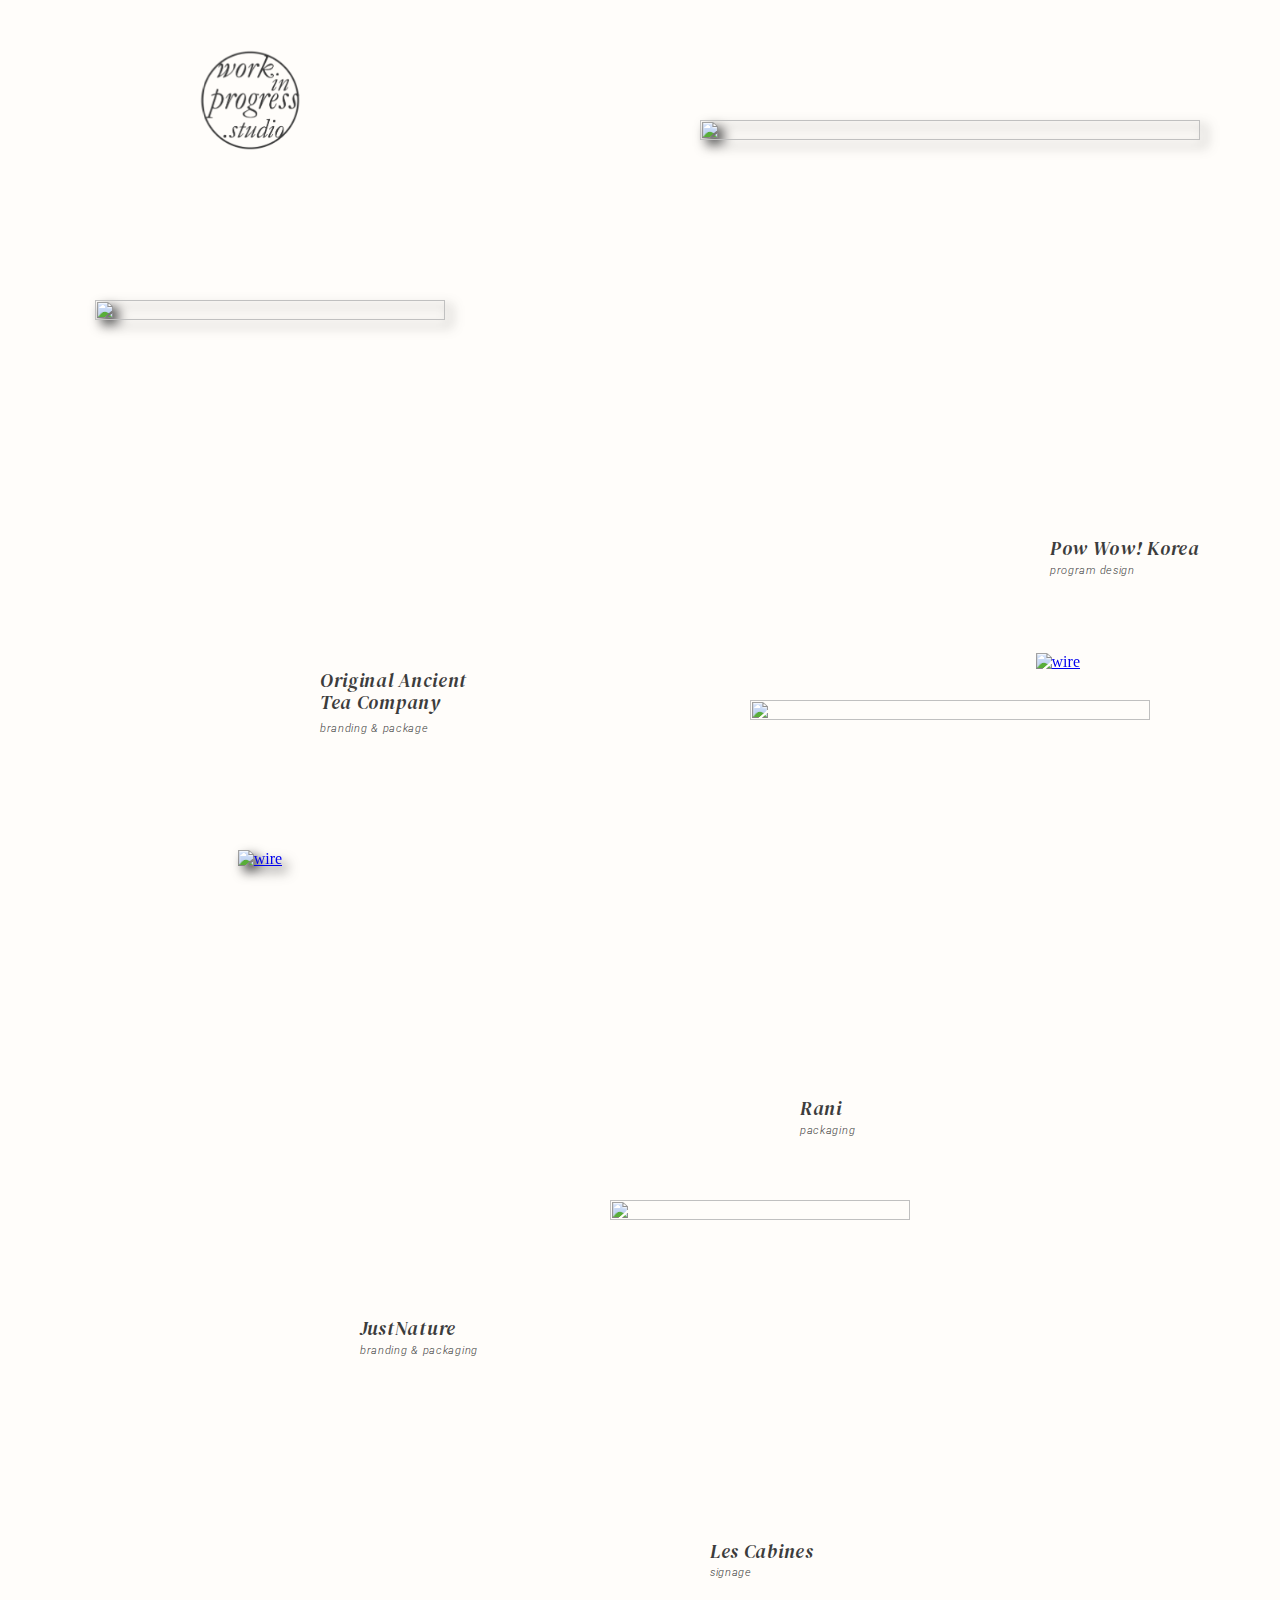
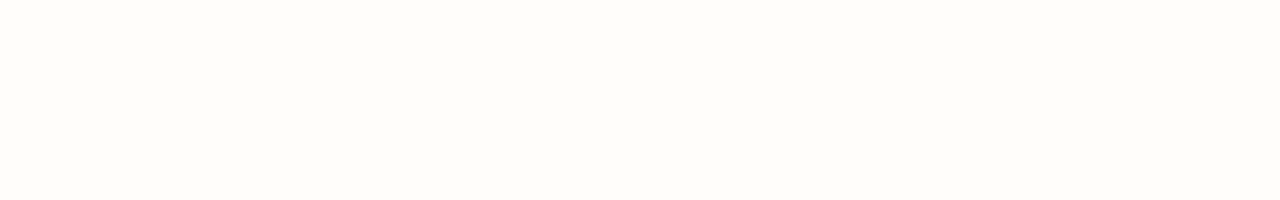
==== index.html @ d38910d2 "Update index.html" ====
<!DOCTYPE html>
<html>
<head>
    <title>workinprogress.studio</title>
  <link rel="icon" type="image/x-icon" href="favicon/favicon.ico">
  <meta name="viewport" content="width=device-width, initial-scale=1">
  <link rel="stylesheet" href="src/style.css">
  <link rel="preconnect" href="https://fonts.googleapis.com">
<link rel="preconnect" href="https://fonts.gstatic.com" crossorigin>

<link href="https://fonts.googleapis.com/css2?family=DM+Serif+Display:ital@0;1&display=swap" rel="stylesheet">

<link href="https://fonts.googleapis.com/css2?family=Roboto:ital,wght@0,100;0,300;0,400;0,500;1,100;1,300;1,400;1,500&display=swap" rel="stylesheet">
<link rel="preconnect" href="https://fonts.googleapis.com">
<link rel="preconnect" href="https://fonts.gstatic.com" crossorigin>
<link href="https://fonts.googleapis.com/css2?family=Roboto:ital,wght@0,100;0,300;0,400;0,500;1,100;1,300;1,400;1,500&family=Rubik:wght@400;500;600;700;800&display=swap" rel="stylesheet">
<link rel="preconnect" href="https://fonts.googleapis.com">
<link rel="preconnect" href="https://fonts.gstatic.com" crossorigin>
<link href="https://fonts.googleapis.com/css2?family=Noto+Sans:wght@100;400;500;600;700&family=Roboto:ital,wght@0,100;0,300;0,400;0,500;1,100;1,300;1,400;1,500&family=Rubik:wght@400;500;600;700;800&display=swap" rel="stylesheet">



</head>


<body>

  <div id="header">
    <div class="logo">
    <a href=""><img src="img/logo/wip.png" alt="wire" width="100" height="100"></a>

    </div>
    <div class="contact">
      <a href="workinprogress.studio/"><img src="img/logo/contact.png" alt="wire" width="45" height="31"></a>
    </div>
    </div>


<!--
    <div id="header-content">
      <ul class="menu">
        <li><a href="#section1">UX</a></li>
        <li><a href="#section2">BRANDING</a></li>
        <li><a href="#section3">CONTACT</a></li>
      </ul>
    </div>
</div>
      <div id="header-content">
        <ul class="menu">
          <li><a class="active"  class="menu_text glitch is-glitching" data-text="UX" href="#ux">UX</a></li>
          <li><a class="menu_text glitch is-glitching" data-text="BRANDING" href="#branding">BRANDING</a></li>
          <li><a class="menu_text glitch is-glitching" data-text="CONTACT" href="#contact">CONTACT</a></li>
        </ul>
      </div>
  </div>
-->

  <div id="butter">




    <div class="box">
      <div class="image_1">
        <a href="https://www.w3schools.com">
          <img src="img/thumbs/Black_Tea2.png" class="post" width="350" height="382">
        </a>
      </div>
      <div class="image-text_1">
          Original Ancient <br> Tea Company
          <span class="sub-text">
            <br>branding & package<br>
          </span>
      </div>
    </div>

    <div class="box">
      <div class="image_2">
        <a href="pow-wow.html">
        <img src="img/thumbs/powwow2.png" class="img" class="post" width="500" height="447">
      </a>
      </div>
      <div class="image-text_2">
          Pow Wow! Korea
          <span class="sub-text">
            <br>program design<br>
          </span>
      </div>
    </div>


    <div class="box">
      <div class="image_3">
        <a href="https://www.w3schools.com">
        <img src="img/thumbs/justnature.png" alt="wire" width="296" height="600">
      </a>
      </div>
      <div class="image-text_3">
          JustNature
          <span class="sub-text">
            <br>branding & packaging<br>
          </span>
      </div>
    </div>

    <div class="box">
      <div class="image_4">
        <a href="https://www.w3schools.com">
        <img src="img/thumbs/rani.png" class="img" width="400" height="400">
      </a>
      </div>
      <div class="image-text_4">
          Rani
          <span class="sub-text">
            <br>packaging<br>
          </span>
      </div>
    </div>

    <div class="box">
      <div class="image_5">
        <a href="https://www.w3schools.com">
        <img src="img/thumbs/lescabines2.png" class="img" width="350" height="388">
      </a>
      </div>
      <div class="image-text_5">
          Les Cabines
          <span class="sub-text">
            <br>signage<br>
          </span>
      </div>
    </div>

<div id="section3">
</div>



  </div>

<!--
-->



  <script src="src/butter.js"></script>
  <script>
    butter.init({cancelOnTouch: true});
  </script>

</body>
</html>
---- src/style.css ----
html {

  }
  body {
      padding: 0;
      margin: 0;
      background-color: #FFFDFA;
      overflow-x:hidden;
  }


.image {
  filter: drop-shadow(6px 6px 6px #393939);
  width:500px;
  height:500px;
  margin-top: 20px;
  cursor: pointer;
  z-index:4;
}

.image_1 {
  filter: drop-shadow(6px 6px 6px #393939);
  width:500px;
  height:500px;
  margin-top: 200px;
  margin-left:-100px;
  cursor: pointer;
  z-index:4;
}

.image_2 {
  filter: drop-shadow(6px 6px 6px #393939);
  width:500px;
  height:500px;
  margin-top: 20px;
  cursor: pointer;
  z-index:4;
}

.image_3 {
  filter: drop-shadow(6px 6px 6px #393939);
  width:500px;
  height:500px;
  margin-top: 150px;
  margin-left:-110px;
  cursor: pointer;
  z-index:4;
}

/*
.img:hover {
    opacity: 0.5;
    cursor: pointer;
}
*/

.image_5 {
  margin-top:-100px;
  margin-left: 200px;
}


.image_1 img {
  width:100%;
  max-width:350px;
  height:auto;
}

.image-text_1 {
  text-align: left;
  font-family: 'DM Serif Display', serif;
  letter-spacing: 0.7px;
  font-weight:400;
  font-style:italic;
  color: #3c3c3c;
  font-size: 14pt;
  cursor: pointer;
  margin-left:200px;
  margin-top:-130px;
  line-height:1.2;
}

.image_2 img {
  width:100%;
  max-width:500px;
  height:auto;
}

.image_3 img {
  width:100%;
  max-width:296px;
  height:600px;
}

.image_4 img {
  width:100%;
  max-width:400px;
  height:auto;
}

.image_5 img {
  width:100%;
  max-width:400px;
  height:auto;
}


  #header {
      color: #292929;
      position: fixed;
      top: 0;
      left: 0;
      width: 100%;
      height: 250px;
      padding: 0;
      margin: 0;
      z-index:2;
       user-select:none;
  }


  .logo {
    font-family: 'Rubik', sans-serif;
    font-weight:500;
    margin-left:200px;
    text-align: left;
    margin-top: 50px;
    font-size: 10pt;
    letter-spacing: 3px;
    cursor: pointer;
     user-select:none;
}

.logo a {
cursor: pointer;
}


  .contact {
    z-index:auto;
    position:relative;
    margin-top: 500px;
    margin-right: 200px;
    float: right;
  }



  #butter {
    z-index: 1;
    display: flex;
    flex-wrap: wrap;
    justify-content: center;
    width: 100%;
    background-color: #FFFDFA;
  overflow-x:hidden;

  }


  .box {
    text-align: center;
    float:left;
    margin-top:100px;
    margin-left: 60px;
    margin-right: 20px;
    height: 500px;
    width: 500px;
    cursor: pointer;
    /*border: 1px solid red;
*/
  }


  .image-text_2 {
    text-align: left;
    font-family: 'DM Serif Display', serif;
    letter-spacing: 0.7px;
    font-weight:400;
    font-style:italic;
    color: #3c3c3c;
    font-size: 14pt;
    cursor: pointer;
    margin-left:350px;
    margin-top:-80px;
    line-height:1;
  }
  .image-text_3 {
    text-align: left;
    font-family: 'DM Serif Display', serif;
    letter-spacing: 0.7px;
    font-weight:400;
    font-style:italic;
    color: #3c3c3c;
    font-size: 14pt;
    cursor: pointer;
    margin-left:240px;
    margin-top:-30px;
    line-height:1;
  }
  .image-text_4 {
    text-align: left;
    font-family: 'DM Serif Display', serif;
    letter-spacing: 0.7px;
    font-weight:400;
    font-style:italic;
    color: #3c3c3c;
    font-size: 14pt;
    cursor: pointer;
    margin-left:100px;
    margin-top:0px;
    line-height:1;
  }
  .image-text_5 {
    text-align: left;
    font-family: 'DM Serif Display', serif;
    letter-spacing: 0.7px;
    font-weight:400;
    font-style:italic;
    color: #3c3c3c;
    font-size: 14pt;
    cursor: pointer;
    margin-left:300px;
    margin-top:10px;
    line-height:1;
  }

  .sub-text {
    font-family: 'Roboto', sans-serif;
    font-weight:300;
    font-size: 8pt;
    color: #3c3c3c
    cursor: pointer;

  }

  .post {
    max-width:300px;
  }







  .text_container {
    margin-top: 200px;
    margin-left: 0px;
    margin-right:0px;
    width:100%;
    vertical-align:top;
    text-align:center;

  }
  .text_eng {
    font-size: 10pt;
    text-align: left;
    line-height: 1.9;
    width:29%;
    display:inline-block;
    vertical-align:top;
    font-family: 'Roboto', sans-serif;

  }
  .text_kor {
    padding-left:30px;
    font-family: 'Noto Sans KR', sans-serif;
    font-size: 10pt;
    text-align: left;
    line-height: 1.9;
    width: 29%;
    display:inline-block;
    vertical-align:top;
  }

  ::selection{
    color:white;
    background:black;
  }

  .img_box {
    margin-left:50px;
    margin-right:50px;
    margin-top:40px;
    text-align:center;
  }

  .img_box img{
    max-width:100%;
    height:auto;
  }

  section {
    width:100%;
  }




/*
  @media only screen and (max-width: 768px) {
    #header {
        position: fixed;
        width: 100%;
        height: 250px;
        padding: 0;
        margin: 0;
        z-index:2;
         user-select:none;
    }
    .logo {
      font-family: 'Rubik', sans-serif;
      font-weight:500;
      margin-top: 50px;
      margin-left: auto;
      margin-right: auto;
      width: 100px;
     }

      .box {
    text-align: center;
    float:left;
    height: auto;
    width: 380px;
    cursor: pointer;
  }
     .image {
       filter: drop-shadow(6px 6px 6px #393939);
       max-width:300px;
       margin-top: 20px;
         z-index:4;
     }
     .post {
       max-width:350px;
     }
     .image_1 {
       filter: drop-shadow(6px 6px 6px #393939);
       margin-left:-20px;
       margin-top: 200px;
       transition: opacity 1s ease-in-out;
       opacity: 1;
       z-index:4;
     }
     .image_1 img {
       max-width:250px;
       height:auto;
     }
     .image-text_1 {
       text-align: left;
       font-family: 'DM Serif Display', serif;
       letter-spacing: 0.7px;
       font-weight:400;
       font-style:italic;
       color: #3c3c3c;
       font-size: 14pt;
       cursor: pointer;
       margin-left:230px;
       margin-top:-230px;
       line-height:1.2;
     }
     .image_2 {
       filter: drop-shadow(6px 6px 6px #393939);
       margin-top: 0px;
       margin-left: -40px;
       transition: opacity 1s ease-in-out;
       opacity: 1;
       cursor: pointer;
       z-index:4;
     }
     .image_2 img {
       max-width:350px;
       height:auto;
     }
     .image-text_2 {
       text-align: left;
       font-family: 'DM Serif Display', serif;
       letter-spacing: 0.7px;
       font-weight:400;
       font-style:italic;
       color: #3c3c3c;
       font-size: 14pt;
       cursor: pointer;
       margin-left:60px;
       margin-top:-160px;
       line-height:1;
     }
     .image_3 {
       filter: drop-shadow(6px 6px 6px #393939);
       margin-top: -170px;
       margin-left:-60px;
       transition: opacity 1s ease-in-out;
       opacity: 1;
       cursor: pointer;
       z-index:4;
     }
     .image_3 img {
       max-width:350px;
       height:auto;
     }
     .image-text_3 {
       text-align: left;
       font-family: 'DM Serif Display', serif;
       letter-spacing: 0.7px;
       font-weight:400;
       font-style:italic;
       color: #3c3c3c;
       font-size: 14pt;
       cursor: pointer;
       margin-left:240px;
       margin-top:-300px;
       line-height:1;
     }
     .image_4 {
       filter: drop-shadow(6px 6px 6px #393939);
       margin-top: -420px;
       margin-left:-60px;
       transition: opacity 1s ease-in-out;
       opacity: 1;
       cursor: pointer;
       z-index:4;
     }
     .image_4 img {
       max-width:300px;
       height:auto;
     }
     .image-text_4 {
       text-align: left;
       font-family: 'DM Serif Display', serif;
       letter-spacing: 0.7px;
       font-weight:400;
       font-style:italic;
       color: #3c3c3c;
       font-size: 14pt;
       cursor: pointer;
       margin-left:0px;
       margin-top:10px;px;
       line-height:1;
     }
     .image_cab {
       filter: drop-shadow(6px 6px 6px #393939);
       margin-top: -620px;
       margin-left:-40px;
       transition: opacity 1s ease-in-out;
       opacity: 1;
       cursor: pointer;
       z-index:4;
     }
     .image_cab img {
       max-width:300px;
       height:auto;
     }
     .image-text_5 {
       text-align: left;
       font-family: 'DM Serif Display', serif;
       letter-spacing: 0.7px;
       font-weight:400;
       font-style:italic;
       color: #3c3c3c;
       font-size: 14pt;
       cursor: pointer;
       margin-left:85px;
       margin-top:10px;px;
       line-height:1;
     }
     .contact {
       z-index:auto;
       position:relative;
       margin-top: 600px;
       margin-right: 50px;
       float: right;
     }

  }
*/








@media only screen and (max-width: 420px) {

    #header {
        position: fixed;
        width: 100%;
        height: 250px;
        padding: 0;
        margin: 0;
        z-index:2;
         user-select:none;
    }
    .logo {
      font-family: 'Rubik', sans-serif;
      font-weight:500;
      margin-top: 50px;
      margin-left: auto;
      margin-right: auto;
      width: 100px;

     }


     .post {
       max-width:350px;
     }


     .image_1 {
       filter: drop-shadow(6px 6px 6px #393939);
       margin-left:-100px;
       margin-top: 100px;
       transition: opacity 1s ease-in-out;
       opacity: 1;
       z-index:4;
     }

     .image_1 img {

       max-width:240px;
       height:auto;
     }

     .image-text_1 {
       text-align: left;
       font-family: 'DM Serif Display', serif;
       letter-spacing: 0.7px;
       font-weight:400;
       font-style:italic;
       color: #3c3c3c;
       font-size: 14pt;
       cursor: pointer;
       margin-left:140px;
       margin-top:-240px;
       line-height:1.2;
     }

     .image_2 {
       filter: drop-shadow(6px 6px 6px #393939);
       margin-top: -30px;
       margin-left: -95px;
       transition: opacity 1s ease-in-out;
       opacity: 1;
       cursor: pointer;
       z-index:4;
     }
     .image_2 img {
       max-width:320px;
       height:auto;
     }
     .image-text_2 {
       text-align: left;
       font-family: 'DM Serif Display', serif;
       letter-spacing: 0.7px;
       font-weight:400;
       font-style:italic;
       color: #3c3c3c;
       font-size: 14pt;
       cursor: pointer;
       margin-left:20px;
       margin-top:-190px;
       line-height:1;
     }

     .image_3 {
       filter: drop-shadow(6px 6px 6px #393939);
       margin-top: -30px;
       margin-left:-120px;
       transition: opacity 1s ease-in-out;
       opacity: 1;
       cursor: pointer;
       z-index:4;
     }
     .image_3 img {

       max-width:197px;
       height:400px;
     }
     .image-text_3 {
       text-align: left;
       font-family: 'DM Serif Display', serif;
       letter-spacing: 0.7px;
       font-weight:400;
       font-style:italic;
       color: #3c3c3c;
       font-size: 14pt;
       cursor: pointer;
       margin-left:190px;
       margin-top:-200px;
       line-height:1;
     }

     .image_4 {
       filter: drop-shadow(6px 6px 6px #393939);
       margin-top: 70px;
       margin-left:-45px;
       transition: opacity 1s ease-in-out;
       opacity: 1;
       cursor: pointer;
       z-index:4;
     }
     .image_4 img {
       max-width:280px;
       height:auto;
     }
     .image-text_4 {
       text-align: left;
       font-family: 'DM Serif Display', serif;
       letter-spacing: 0.7px;
       font-weight:400;
       font-style:italic;
       color: #3c3c3c;
       font-size: 14pt;
       cursor: pointer;
       margin-left:15px;
       margin-top:10px;
       line-height:1;
     }

     .image_5 {
       filter: drop-shadow(6px 6px 6px #393939);
       margin-top: -30px;
       margin-left:-40px;
       transition: opacity 1s ease-in-out;
       opacity: 1;
       cursor: pointer;
       z-index:4;
     }
     .image_5 img {
       max-width:270px;
       height:auto;

     }
     .image-text_5 {
       text-align: left;
       font-family: 'DM Serif Display', serif;
       letter-spacing: 0.7px;
       font-weight:400;
       font-style:italic;
       color: #3c3c3c;
       font-size: 14pt;
       cursor: pointer;
       margin-left:85px;
       margin-top:10px;
       line-height:1;
     }




     .contact {
       z-index:auto;
       position:relative;
       margin-top: 480px;
       margin-right: 40px;
       float: right;
     }

     .box {

       height: auto;
       width: 350px;
  }

  #section3 {
    height:100px;
  }

  #butter {
    overflow-x:hidden;
  }
  ::-webkit-scrollbar {
    display: none;
}
}
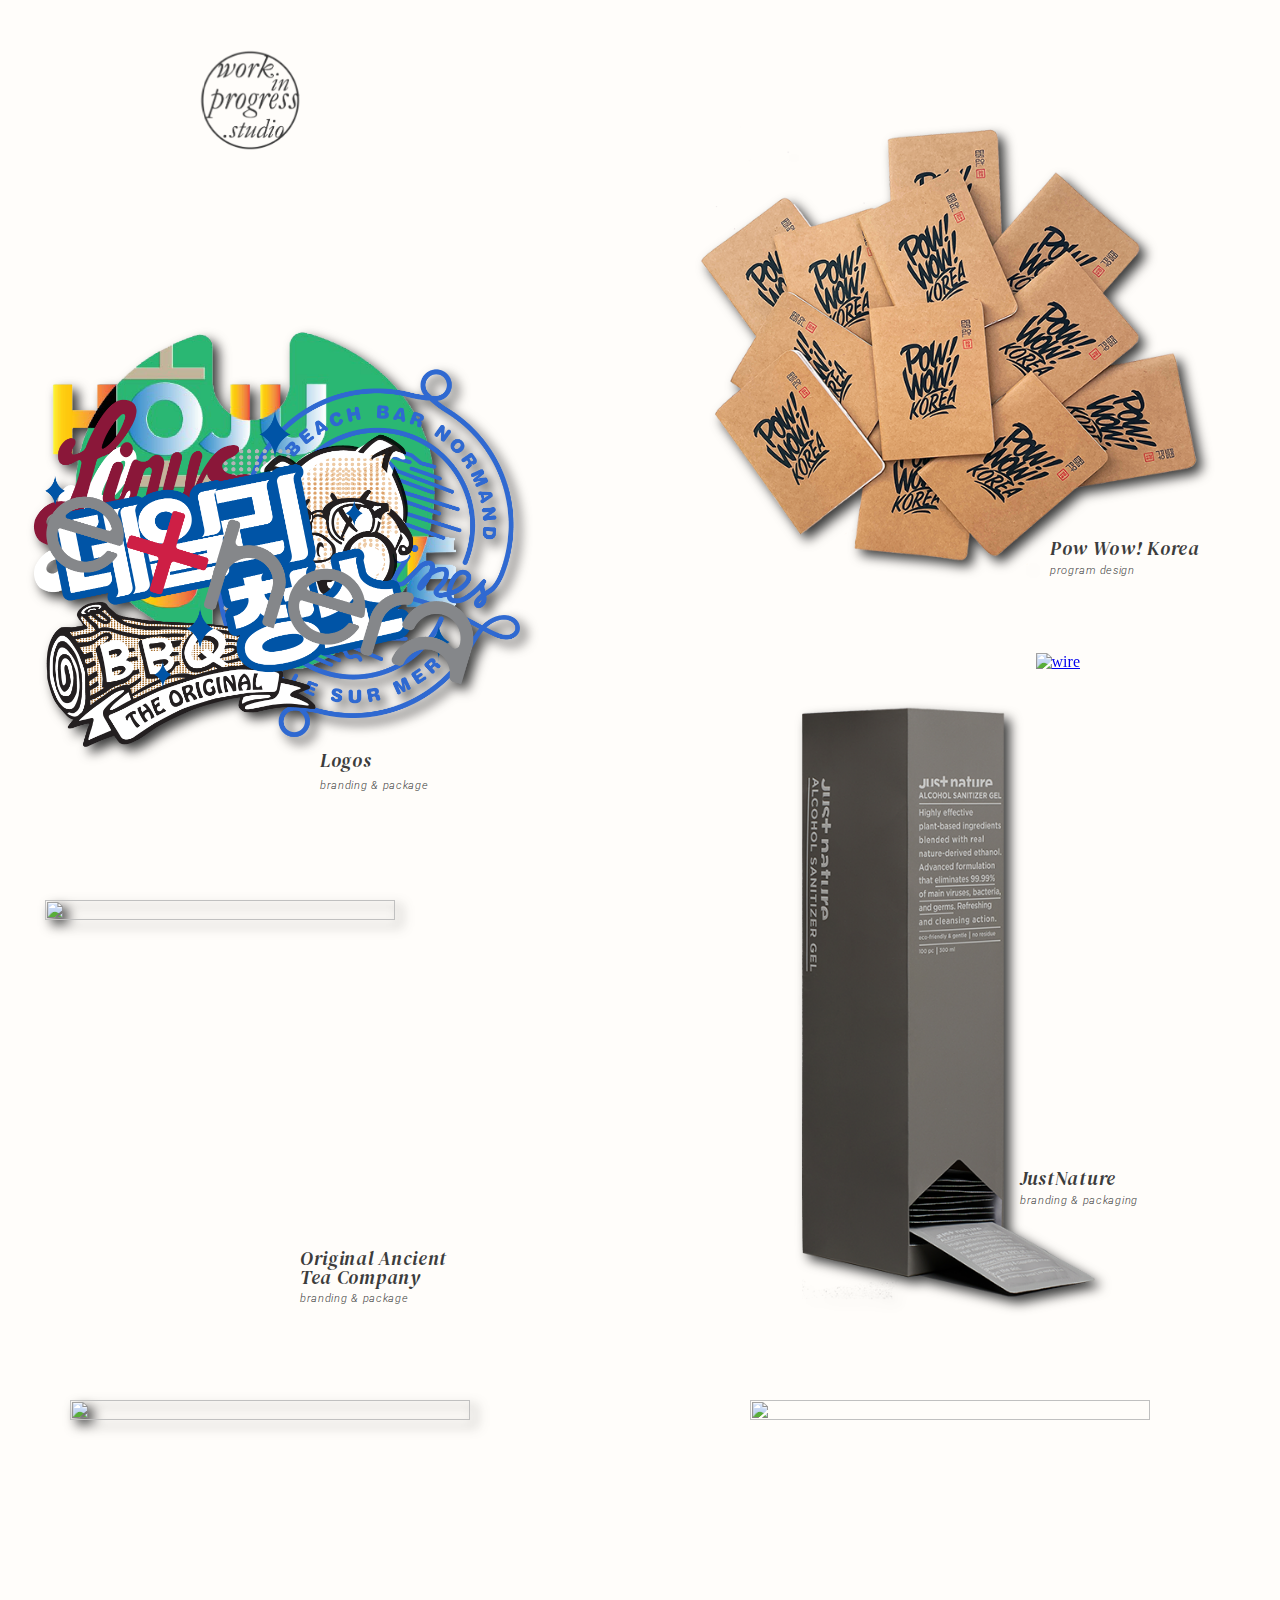
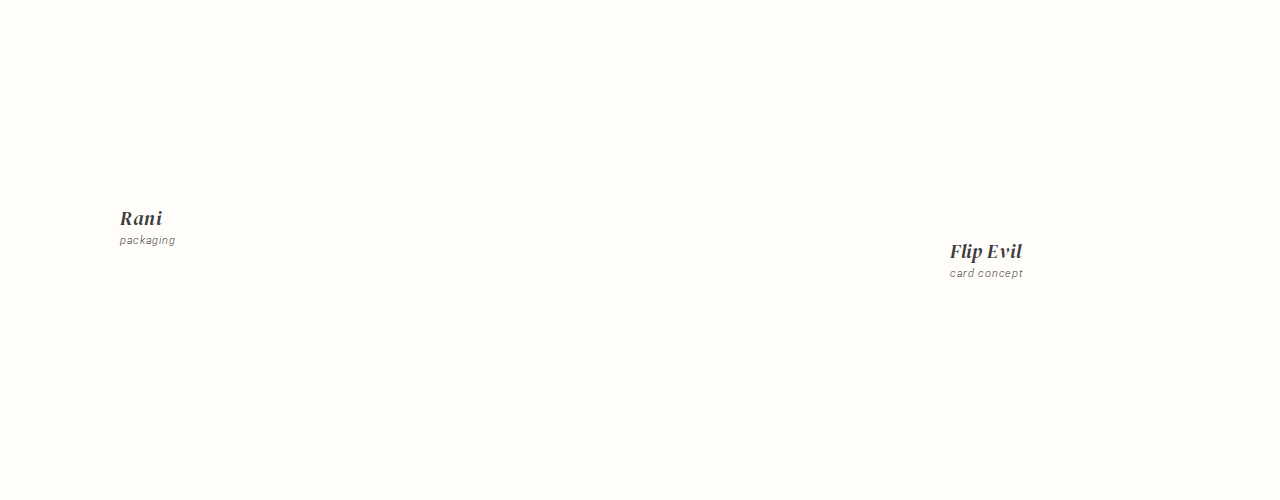
==== commit 6d7cbf6d: "Update index.html" ====
--- a/index.html
+++ b/index.html
@@ -1,7 +1,7 @@
 <!DOCTYPE html>
 <html>
 <head>
-    <title>workinprogress.studio</title>
+  <title>workinprogress.studio</title>
   <link rel="icon" type="image/x-icon" href="favicon/favicon.ico">
   <meta name="viewport" content="width=device-width, initial-scale=1">
   <link rel="stylesheet" href="src/style.css">
@@ -27,11 +27,11 @@
 
   <div id="header">
     <div class="logo">
-    <a href=""><img src="img/logo/wip.png" alt="wire" width="100" height="100"></a>
+    <a href="index.html"><img src="img/logo/wip.png" alt="wire" width="100" height="100"></a>
 
     </div>
     <div class="contact">
-      <a href="workinprogress.studio/"><img src="img/logo/contact.png" alt="wire" width="45" height="31"></a>
+      <a href="https://www.w3schools.com"><img src="img/logo/contact.png" alt="wire" width="45" height="31"></a>
     </div>
     </div>
 
@@ -62,12 +62,12 @@
 
     <div class="box">
       <div class="image_1">
-        <a href="https://www.w3schools.com">
-          <img src="img/thumbs/Black_Tea2.png" class="post" width="350" height="382">
+        <a href="logo.html">
+          <img src="img/thumbs/logos.png" class="post" width="600" height="600">
         </a>
       </div>
       <div class="image-text_1">
-          Original Ancient <br> Tea Company
+          Logos
           <span class="sub-text">
             <br>branding & package<br>
           </span>
@@ -77,7 +77,7 @@
     <div class="box">
       <div class="image_2">
         <a href="pow-wow.html">
-        <img src="img/thumbs/powwow2.png" class="img" class="post" width="500" height="447">
+        <img src="img/thumbs/powwow.png" class="img" class="post" width="500" height="447">
       </a>
       </div>
       <div class="image-text_2">
@@ -88,17 +88,30 @@
       </div>
     </div>
 
+    <div class="box">
+      <div class="image_0">
+        <a href="https://www.w3schools.com">
+          <img src="img/thumbs/Black_Tea2.png" class="post" width="350" height="382">
+        </a>
+      </div>
+      <div class="image-text_0">
+          Original Ancient <br> Tea Company
+          <span class="sub-text">
+            <br>branding & package<br>
+          </span>
+      </div>
+    </div>
 
     <div class="box">
       <div class="image_3">
-        <a href="https://www.w3schools.com">
+        <a href="just-nature.html">
         <img src="img/thumbs/justnature.png" alt="wire" width="296" height="600">
       </a>
       </div>
       <div class="image-text_3">
           JustNature
           <span class="sub-text">
-            <br>branding & packaging<br>
+            <br>branding & packaging
           </span>
       </div>
     </div>
@@ -117,22 +130,33 @@
       </div>
     </div>
 
+
+
+
     <div class="box">
       <div class="image_5">
-        <a href="https://www.w3schools.com">
-        <img src="img/thumbs/lescabines2.png" class="img" width="350" height="388">
+        <a href="flip-evil.html">
+        <img src="img/thumbs/flipevil.png" class="img" width="350" height="388">
       </a>
       </div>
       <div class="image-text_5">
-          Les Cabines
+          Flip Evil
           <span class="sub-text">
-            <br>signage<br>
+            <br>card concept<br>
           </span>
       </div>
     </div>
 
-<div id="section3">
-</div>
+
+
+
+
+      <div class="img_bottom">
+
+      </div>
+
+
+
 
 
 
--- a/src/style.css
+++ b/src/style.css
@@ -10,11 +10,22 @@
   }
 
 
+
 .image {
   filter: drop-shadow(6px 6px 6px #393939);
   width:500px;
   height:500px;
   margin-top: 20px;
+  cursor: pointer;
+  z-index:4;
+}
+
+.image_0 {
+  filter: drop-shadow(6px 6px 6px #393939);
+  width:400px;
+  height:400px;
+  margin-top: 200px;
+  margin-left:-100px;
   cursor: pointer;
   z-index:4;
 }
@@ -41,9 +52,19 @@
 .image_3 {
   filter: drop-shadow(6px 6px 6px #393939);
   width:500px;
+  height:300px;
+  margin-top: 0px;
+  margin-left:0px;
+  cursor: pointer;
+  z-index:4;
+}
+
+.image_4 {
+  filter: drop-shadow(6px 6px 6px #393939);
+  width:500px;
   height:500px;
-  margin-top: 150px;
-  margin-left:-110px;
+  margin-top: 100px;
+  margin-left:-100px;
   cursor: pointer;
   z-index:4;
 }
@@ -56,15 +77,23 @@
 */
 
 .image_5 {
-  margin-top:-100px;
-  margin-left: 200px;
-}
-
-
-.image_1 img {
+  margin-top: 100px;
+  margin-left: 0px;
+}
+
+
+.image_0 img {
   width:100%;
   max-width:350px;
   height:auto;
+  user-select: none;
+}
+
+.image_1 img {
+  width:100%;
+  max-width:500px;
+  height:auto;
+  user-select: none;
 }
 
 .image-text_1 {
@@ -77,7 +106,7 @@
   font-size: 14pt;
   cursor: pointer;
   margin-left:200px;
-  margin-top:-130px;
+  margin-top:-50px;
   line-height:1.2;
 }
 
@@ -85,24 +114,28 @@
   width:100%;
   max-width:500px;
   height:auto;
+  user-select: none;
 }
 
 .image_3 img {
   width:100%;
   max-width:296px;
   height:600px;
+  user-select: none;
 }
 
 .image_4 img {
   width:100%;
   max-width:400px;
   height:auto;
+  user-select: none;
 }
 
 .image_5 img {
   width:100%;
   max-width:400px;
   height:auto;
+  user-select: none;
 }
 
 
@@ -173,6 +206,20 @@
   }
 
 
+  .image-text_0 {
+    text-align: left;
+    font-family: 'DM Serif Display', serif;
+    letter-spacing: 0.7px;
+    font-weight:400;
+    font-style:italic;
+    color: #3c3c3c;
+    font-size: 14pt;
+    cursor: pointer;
+    margin-left:180px;
+    margin-top:-50px;
+    line-height:1;
+  }
+
   .image-text_2 {
     text-align: left;
     font-family: 'DM Serif Display', serif;
@@ -186,6 +233,7 @@
     margin-top:-80px;
     line-height:1;
   }
+
   .image-text_3 {
     text-align: left;
     font-family: 'DM Serif Display', serif;
@@ -195,8 +243,8 @@
     color: #3c3c3c;
     font-size: 14pt;
     cursor: pointer;
-    margin-left:240px;
-    margin-top:-30px;
+    margin-left:320px;
+    margin-top:170px;
     line-height:1;
   }
   .image-text_4 {
@@ -208,8 +256,8 @@
     color: #3c3c3c;
     font-size: 14pt;
     cursor: pointer;
-    margin-left:100px;
-    margin-top:0px;
+    margin-left:0px;
+    margin-top:-90px;
     line-height:1;
   }
   .image-text_5 {
@@ -221,8 +269,8 @@
     color: #3c3c3c;
     font-size: 14pt;
     cursor: pointer;
-    margin-left:300px;
-    margin-top:10px;
+    margin-left:250px;
+    margin-top:0px;
     line-height:1;
   }
 
@@ -277,7 +325,7 @@
 
   ::selection{
     color:white;
-    background:black;
+    background: #5c5c5c;
   }
 
   .img_box {
@@ -296,7 +344,10 @@
     width:100%;
   }
 
-
+  .img_bottom {
+    width:100%;
+    height:300px;
+  }
 
 
 /*
@@ -491,8 +542,9 @@
         padding: 0;
         margin: 0;
         z-index:2;
-         user-select:none;
+        user-select:none;
     }
+
     .logo {
       font-family: 'Rubik', sans-serif;
       font-weight:500;
@@ -509,6 +561,35 @@
      }
 
 
+     .image_0 {
+       filter: drop-shadow(6px 6px 6px #393939);
+       margin-left:-50px;
+       margin-top: -50px;
+       transition: opacity 1s ease-in-out;
+       opacity: 1;
+       z-index:4;
+     }
+
+     .image_0 img {
+
+       max-width:240px;
+       height:auto;
+     }
+
+     .image-text_0 {
+       text-align: left;
+       font-family: 'DM Serif Display', serif;
+       letter-spacing: 0.7px;
+       font-weight:400;
+       font-style:italic;
+       color: #3c3c3c;
+       font-size: 14pt;
+       cursor: pointer;
+       margin-left:140px;
+       margin-top:-150px;
+       line-height:1.2;
+     }
+
      .image_1 {
        filter: drop-shadow(6px 6px 6px #393939);
        margin-left:-100px;
@@ -520,7 +601,7 @@
 
      .image_1 img {
 
-       max-width:240px;
+       max-width:300px;
        height:auto;
      }
 
@@ -534,9 +615,10 @@
        font-size: 14pt;
        cursor: pointer;
        margin-left:140px;
-       margin-top:-240px;
+       margin-top:-220px;
        line-height:1.2;
      }
+
 
      .image_2 {
        filter: drop-shadow(6px 6px 6px #393939);
@@ -567,7 +649,7 @@
 
      .image_3 {
        filter: drop-shadow(6px 6px 6px #393939);
-       margin-top: -30px;
+       margin-top: -60px;
        margin-left:-120px;
        transition: opacity 1s ease-in-out;
        opacity: 1;
@@ -589,40 +671,40 @@
        font-size: 14pt;
        cursor: pointer;
        margin-left:190px;
+       margin-top:0px;
+       line-height:1;
+     }
+
+     .image_4 {
+       filter: drop-shadow(6px 6px 6px #393939);
+       margin-top: 30px;
+       margin-left:-100px;
+       transition: opacity 1s ease-in-out;
+       opacity: 1;
+       cursor: pointer;
+       z-index:4;
+     }
+     .image_4 img {
+       max-width:280px;
+       height:auto;
+     }
+     .image-text_4 {
+       text-align: left;
+       font-family: 'DM Serif Display', serif;
+       letter-spacing: 0.7px;
+       font-weight:400;
+       font-style:italic;
+       color: #3c3c3c;
+       font-size: 14pt;
+       cursor: pointer;
+       margin-left:30px;
        margin-top:-200px;
        line-height:1;
      }
 
-     .image_4 {
-       filter: drop-shadow(6px 6px 6px #393939);
-       margin-top: 70px;
-       margin-left:-45px;
-       transition: opacity 1s ease-in-out;
-       opacity: 1;
-       cursor: pointer;
-       z-index:4;
-     }
-     .image_4 img {
-       max-width:280px;
-       height:auto;
-     }
-     .image-text_4 {
-       text-align: left;
-       font-family: 'DM Serif Display', serif;
-       letter-spacing: 0.7px;
-       font-weight:400;
-       font-style:italic;
-       color: #3c3c3c;
-       font-size: 14pt;
-       cursor: pointer;
-       margin-left:15px;
-       margin-top:10px;
-       line-height:1;
-     }
-
      .image_5 {
        filter: drop-shadow(6px 6px 6px #393939);
-       margin-top: -30px;
+       margin-top: -70px;
        margin-left:-40px;
        transition: opacity 1s ease-in-out;
        opacity: 1;
@@ -665,14 +747,19 @@
        width: 350px;
   }
 
-  #section3 {
-    height:100px;
-  }
+
 
   #butter {
     overflow-x:hidden;
   }
+
   ::-webkit-scrollbar {
     display: none;
 }
-}
+
+.img_bottom {
+  width:100%;
+  height:200px;
+}
+
+}
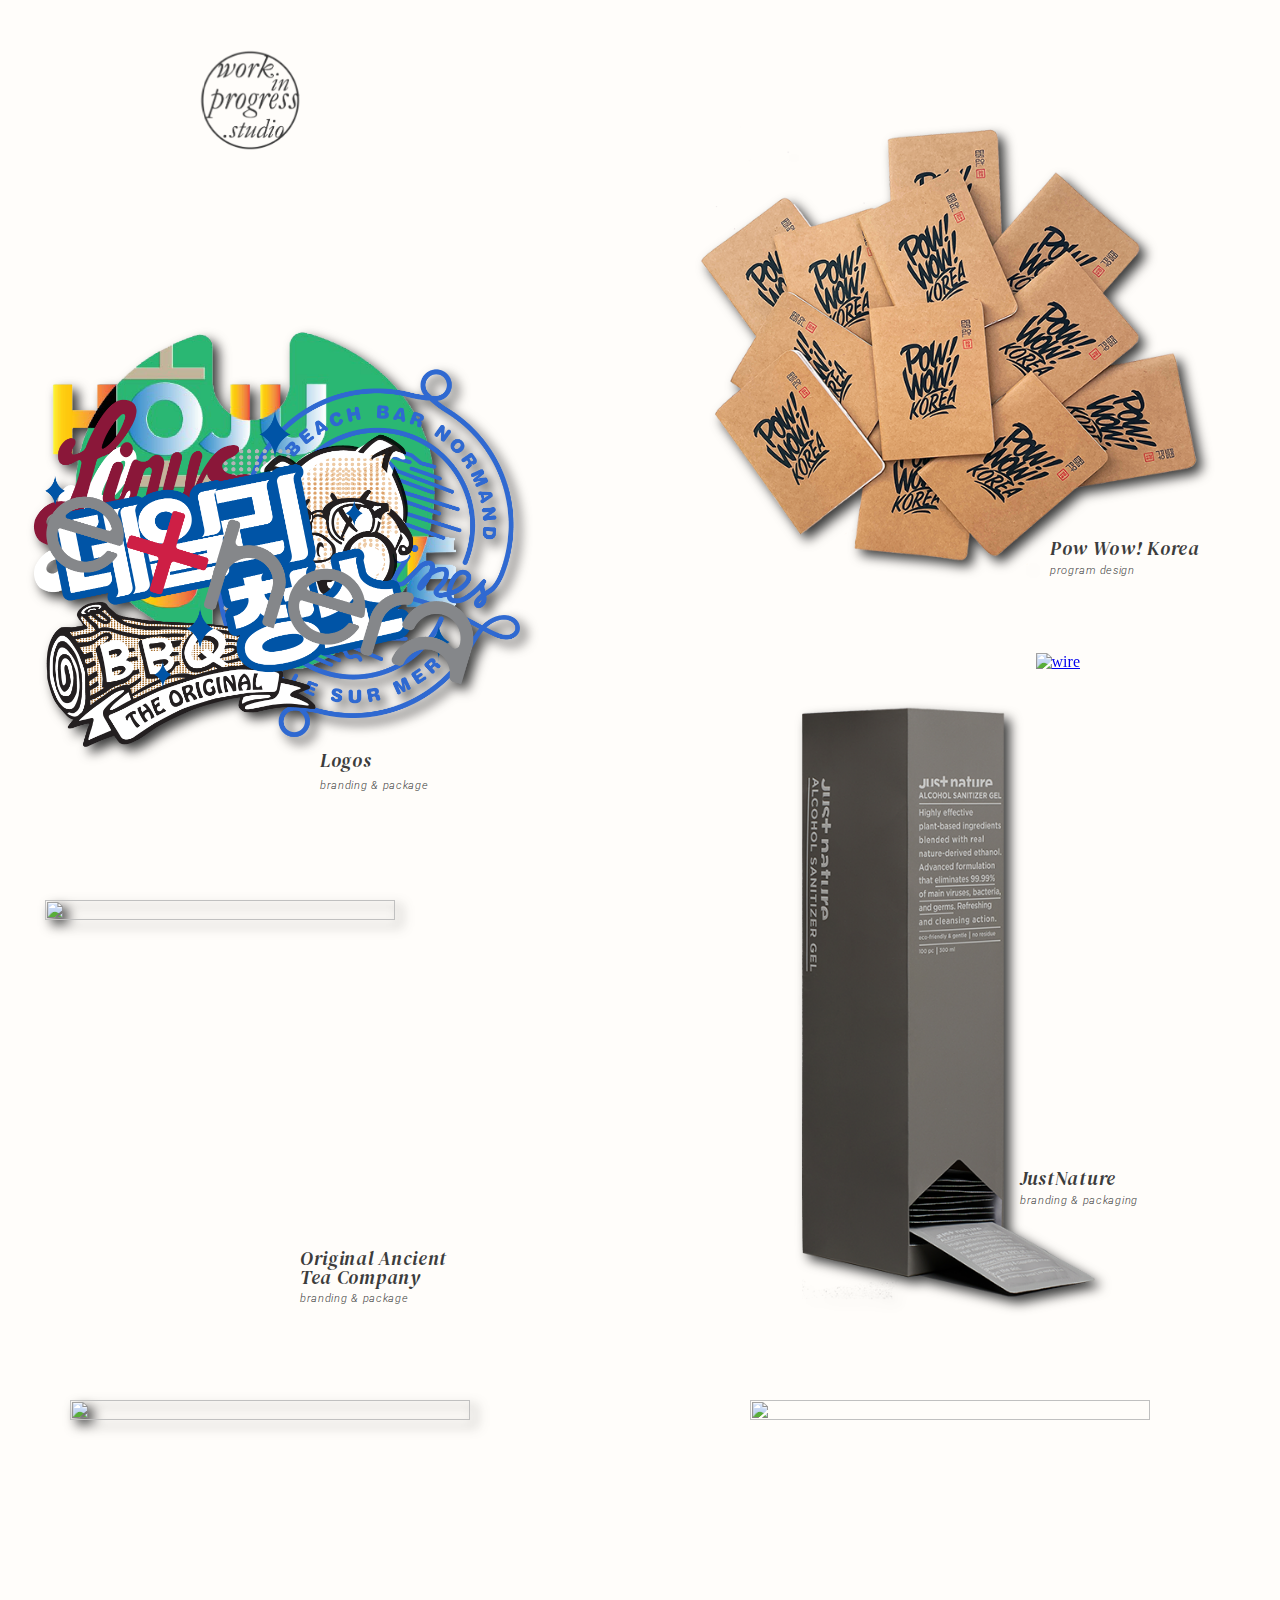
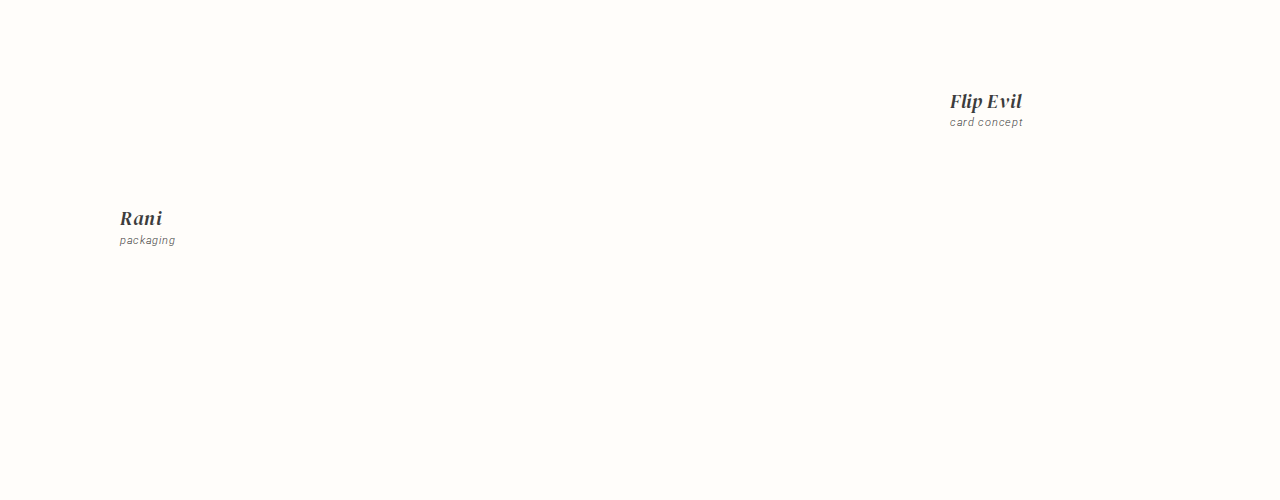
==== commit ee86fee5: "Update index.html" ====
--- a/index.html
+++ b/index.html
@@ -136,7 +136,7 @@
     <div class="box">
       <div class="image_5">
         <a href="flip-evil.html">
-        <img src="img/thumbs/flipevil.png" class="img" width="350" height="388">
+        <img src="img/thumbs/flipevil.png" class="img" width="600" height="439">
       </a>
       </div>
       <div class="image-text_5">
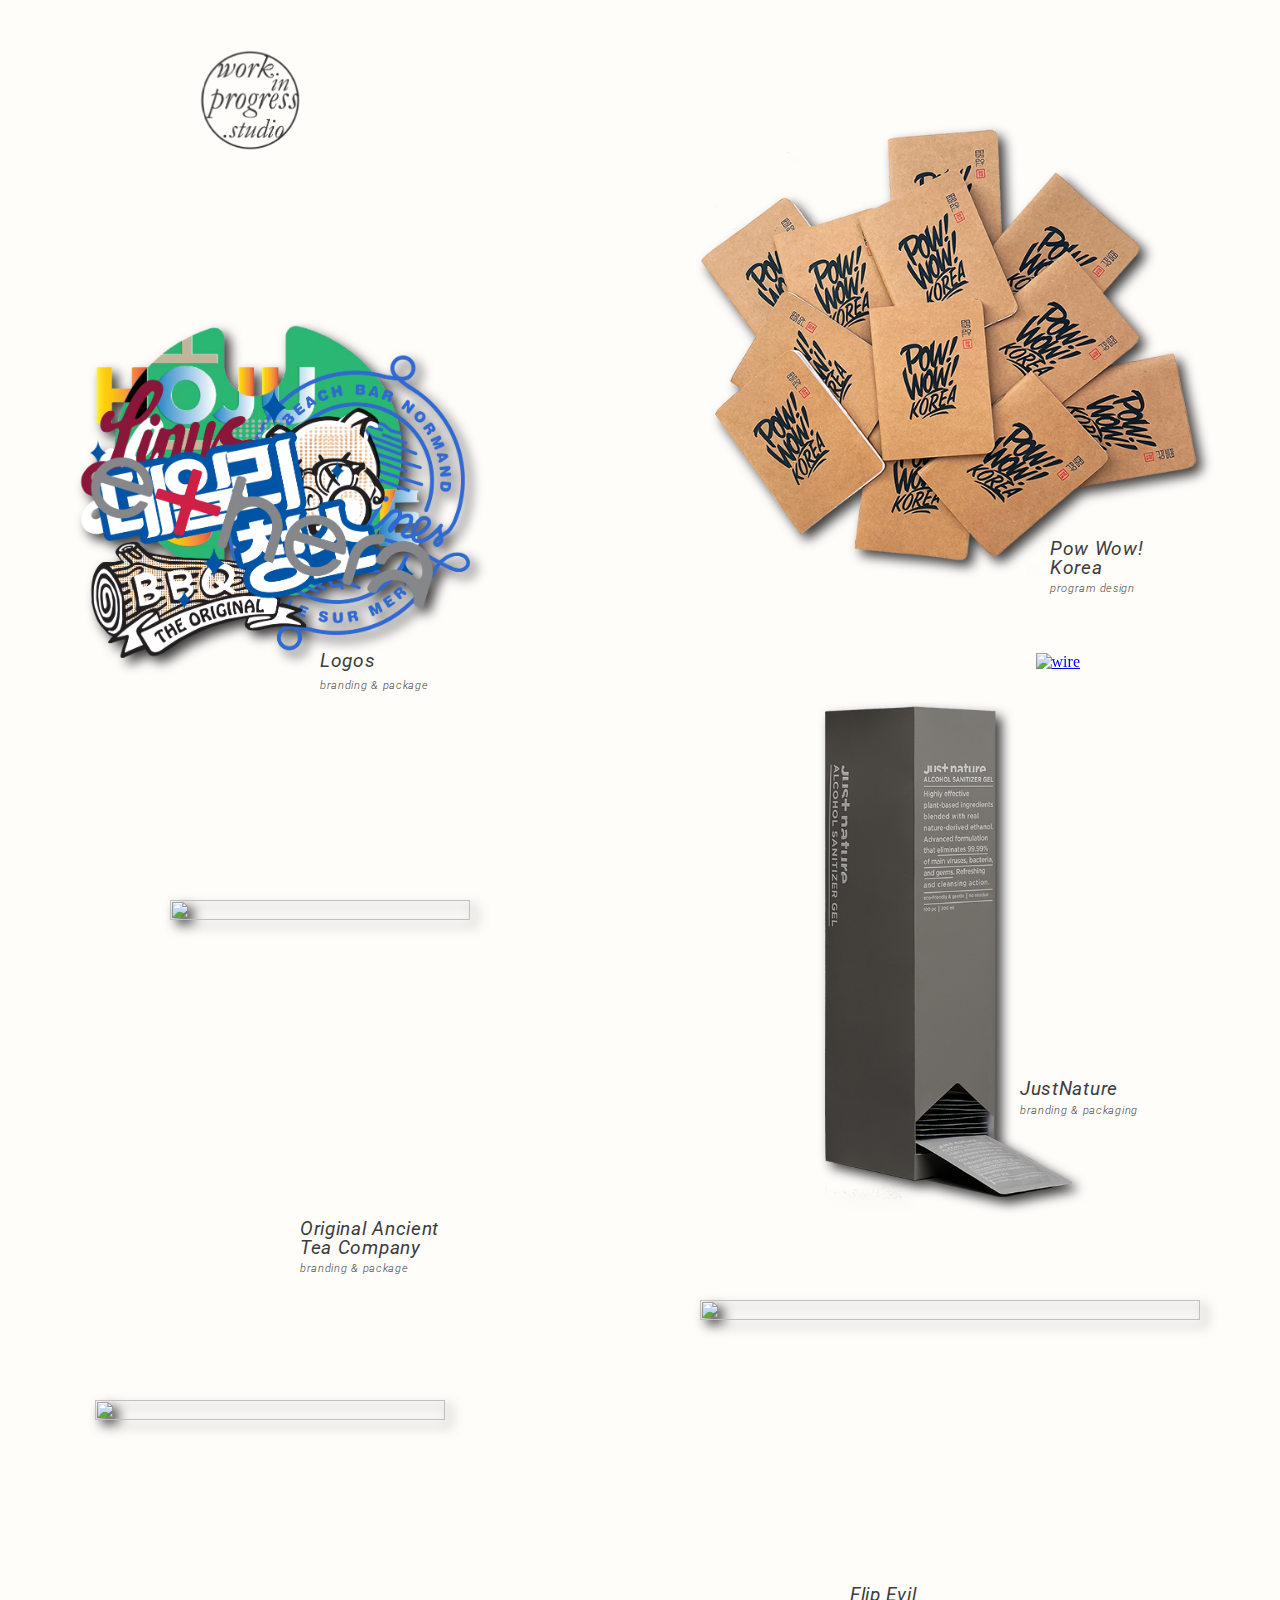
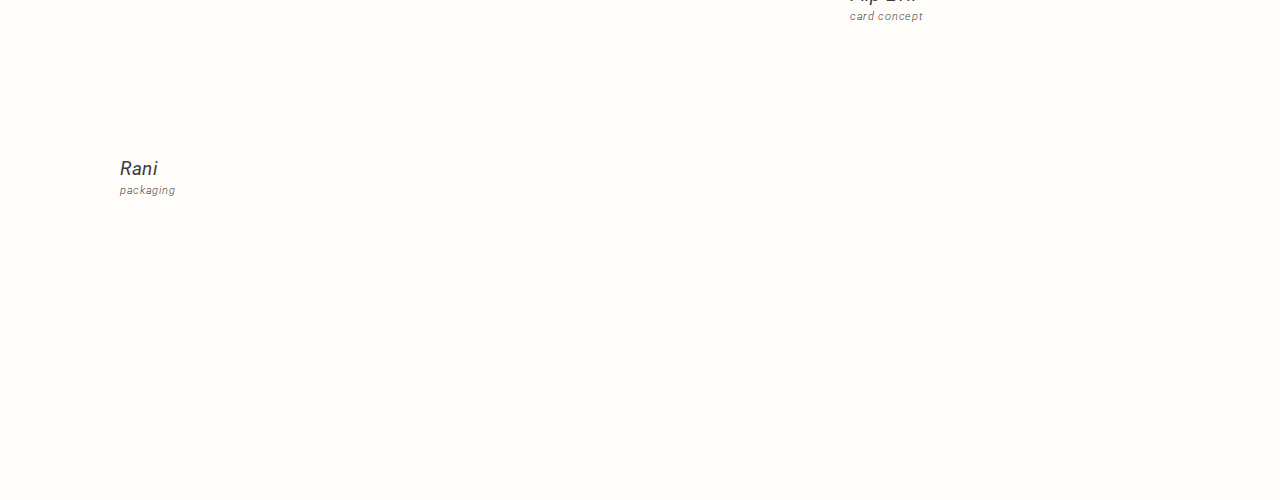
==== commit 6cda952a: "Update index.html" ====
--- a/index.html
+++ b/index.html
@@ -136,7 +136,7 @@
     <div class="box">
       <div class="image_5">
         <a href="flip-evil.html">
-        <img src="img/thumbs/flipevil.png" class="img" width="600" height="439">
+        <img src="img/thumbs/05_flip_evil.png" class="img" width="600" height="439">
       </a>
       </div>
       <div class="image-text_5">
--- a/src/style.css
+++ b/src/style.css
@@ -25,7 +25,7 @@
   width:400px;
   height:400px;
   margin-top: 200px;
-  margin-left:-100px;
+  margin-left:0px;
   cursor: pointer;
   z-index:4;
 }
@@ -77,28 +77,31 @@
 */
 
 .image_5 {
-  margin-top: 100px;
+  filter: drop-shadow(6px 6px 6px #393939);
+  margin-top: 0px;
   margin-left: 0px;
+  cursor: pointer;
+  z-index:4;
 }
 
 
 .image_0 img {
   width:100%;
-  max-width:350px;
+  max-width:300px;
   height:auto;
   user-select: none;
 }
 
 .image_1 img {
   width:100%;
-  max-width:500px;
+  max-width:400px;
   height:auto;
   user-select: none;
 }
 
 .image-text_1 {
   text-align: left;
-  font-family: 'DM Serif Display', serif;
+  font-family: 'Roboto', sans-serif;
   letter-spacing: 0.7px;
   font-weight:400;
   font-style:italic;
@@ -106,7 +109,7 @@
   font-size: 14pt;
   cursor: pointer;
   margin-left:200px;
-  margin-top:-50px;
+  margin-top:-150px;
   line-height:1.2;
 }
 
@@ -119,21 +122,21 @@
 
 .image_3 img {
   width:100%;
-  max-width:296px;
-  height:600px;
+  max-width:250px;
+  height:500px;
   user-select: none;
 }
 
 .image_4 img {
   width:100%;
-  max-width:400px;
+  max-width:350px;
   height:auto;
   user-select: none;
 }
 
 .image_5 img {
   width:100%;
-  max-width:400px;
+  max-width:600px;
   height:auto;
   user-select: none;
 }
@@ -208,7 +211,7 @@
 
   .image-text_0 {
     text-align: left;
-    font-family: 'DM Serif Display', serif;
+    font-family: 'Roboto', sans-serif;
     letter-spacing: 0.7px;
     font-weight:400;
     font-style:italic;
@@ -216,13 +219,13 @@
     font-size: 14pt;
     cursor: pointer;
     margin-left:180px;
-    margin-top:-50px;
+    margin-top:-80px;
     line-height:1;
   }
 
   .image-text_2 {
     text-align: left;
-    font-family: 'DM Serif Display', serif;
+    font-family: 'Roboto', sans-serif;
     letter-spacing: 0.7px;
     font-weight:400;
     font-style:italic;
@@ -236,7 +239,7 @@
 
   .image-text_3 {
     text-align: left;
-    font-family: 'DM Serif Display', serif;
+    font-family: 'Roboto', sans-serif;
     letter-spacing: 0.7px;
     font-weight:400;
     font-style:italic;
@@ -244,12 +247,12 @@
     font-size: 14pt;
     cursor: pointer;
     margin-left:320px;
-    margin-top:170px;
+    margin-top:80px;
     line-height:1;
   }
   .image-text_4 {
     text-align: left;
-    font-family: 'DM Serif Display', serif;
+    font-family: 'Roboto', sans-serif;
     letter-spacing: 0.7px;
     font-weight:400;
     font-style:italic;
@@ -257,20 +260,20 @@
     font-size: 14pt;
     cursor: pointer;
     margin-left:0px;
-    margin-top:-90px;
+    margin-top:-140px;
     line-height:1;
   }
   .image-text_5 {
     text-align: left;
-    font-family: 'DM Serif Display', serif;
+    font-family: 'Roboto', sans-serif;
     letter-spacing: 0.7px;
     font-weight:400;
     font-style:italic;
     color: #3c3c3c;
     font-size: 14pt;
     cursor: pointer;
-    margin-left:250px;
-    margin-top:0px;
+    margin-left:150px;
+    margin-top:-80px;
     line-height:1;
   }
 
@@ -712,7 +715,7 @@
        z-index:4;
      }
      .image_5 img {
-       max-width:270px;
+       max-width:350px;
        height:auto;
 
      }
@@ -726,7 +729,7 @@
        font-size: 14pt;
        cursor: pointer;
        margin-left:85px;
-       margin-top:10px;
+       margin-top:-30px;
        line-height:1;
      }
 
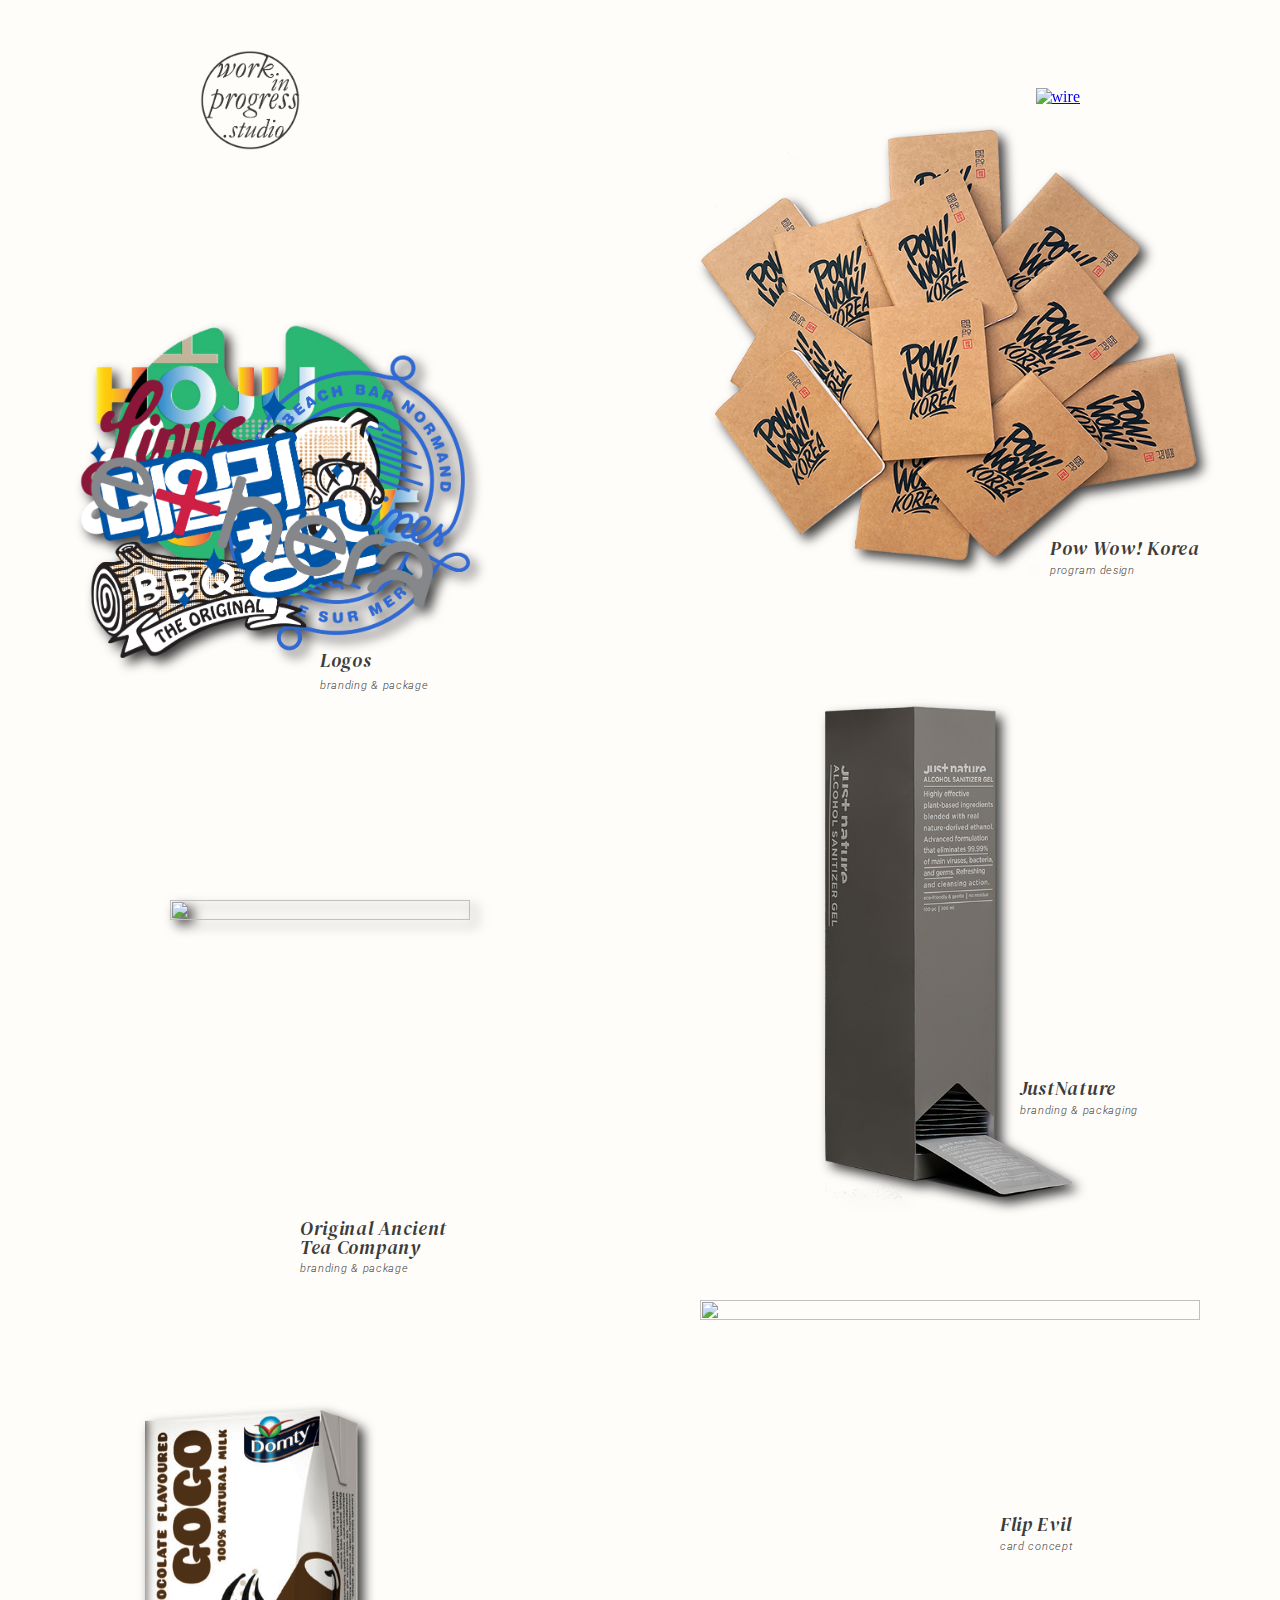
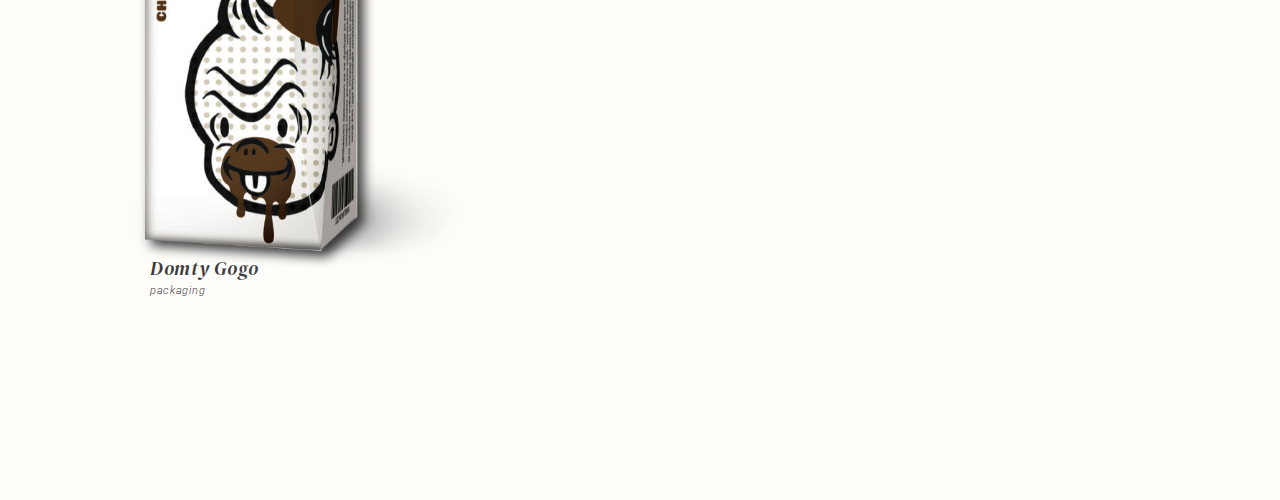
==== commit 5bc7129d: "Update index.html" ====
--- a/index.html
+++ b/index.html
@@ -90,7 +90,7 @@
 
     <div class="box">
       <div class="image_0">
-        <a href="https://www.w3schools.com">
+        <a href="ancient-tea-company.html">
           <img src="img/thumbs/Black_Tea2.png" class="post" width="350" height="382">
         </a>
       </div>
@@ -118,12 +118,12 @@
 
     <div class="box">
       <div class="image_4">
-        <a href="https://www.w3schools.com">
-        <img src="img/thumbs/rani.png" class="img" width="400" height="400">
+        <a href="domty-gogo.html">
+        <img src="img/thumbs/gogo.png" class="img" width="400" height="400">
       </a>
       </div>
       <div class="image-text_4">
-          Rani
+          Domty Gogo
           <span class="sub-text">
             <br>packaging<br>
           </span>
--- a/src/style.css
+++ b/src/style.css
@@ -64,7 +64,7 @@
   width:500px;
   height:500px;
   margin-top: 100px;
-  margin-left:-100px;
+  margin-left:-70px;
   cursor: pointer;
   z-index:4;
 }
@@ -77,11 +77,8 @@
 */
 
 .image_5 {
-  filter: drop-shadow(6px 6px 6px #393939);
   margin-top: 0px;
   margin-left: 0px;
-  cursor: pointer;
-  z-index:4;
 }
 
 
@@ -101,7 +98,7 @@
 
 .image-text_1 {
   text-align: left;
-  font-family: 'Roboto', sans-serif;
+  font-family: 'DM Serif Display', serif;
   letter-spacing: 0.7px;
   font-weight:400;
   font-style:italic;
@@ -136,7 +133,7 @@
 
 .image_5 img {
   width:100%;
-  max-width:600px;
+  max-width:500px;
   height:auto;
   user-select: none;
 }
@@ -176,7 +173,7 @@
   .contact {
     z-index:auto;
     position:relative;
-    margin-top: 500px;
+    margin-top: -65px;
     margin-right: 200px;
     float: right;
   }
@@ -211,7 +208,7 @@
 
   .image-text_0 {
     text-align: left;
-    font-family: 'Roboto', sans-serif;
+    font-family: 'DM Serif Display', serif;
     letter-spacing: 0.7px;
     font-weight:400;
     font-style:italic;
@@ -225,7 +222,7 @@
 
   .image-text_2 {
     text-align: left;
-    font-family: 'Roboto', sans-serif;
+    font-family: 'DM Serif Display', serif;
     letter-spacing: 0.7px;
     font-weight:400;
     font-style:italic;
@@ -239,7 +236,7 @@
 
   .image-text_3 {
     text-align: left;
-    font-family: 'Roboto', sans-serif;
+    font-family: 'DM Serif Display', serif;
     letter-spacing: 0.7px;
     font-weight:400;
     font-style:italic;
@@ -252,28 +249,28 @@
   }
   .image-text_4 {
     text-align: left;
-    font-family: 'Roboto', sans-serif;
+    font-family: 'DM Serif Display', serif;
     letter-spacing: 0.7px;
     font-weight:400;
     font-style:italic;
     color: #3c3c3c;
     font-size: 14pt;
     cursor: pointer;
-    margin-left:0px;
-    margin-top:-140px;
+    margin-left:30px;
+    margin-top:-40px;
     line-height:1;
   }
   .image-text_5 {
     text-align: left;
-    font-family: 'Roboto', sans-serif;
+    font-family: 'DM Serif Display', serif;
     letter-spacing: 0.7px;
     font-weight:400;
     font-style:italic;
     color: #3c3c3c;
     font-size: 14pt;
     cursor: pointer;
-    margin-left:150px;
-    margin-top:-80px;
+    margin-left:300px;
+    margin-top:-150px;
     line-height:1;
   }
 
@@ -531,12 +528,217 @@
 
 
 
-
-
-
-
-
-@media only screen and (max-width: 420px) {
+@media screen and (max-width:1160px) {
+  #header {
+      position: fixed;
+      width: 100%;
+      height: 250px;
+      padding: 0;
+      margin: 0;
+      z-index:2;
+      user-select:none;
+  }
+
+  .contact {
+    z-index:auto;
+    position:relative;
+    margin-top: -65px;
+    margin-right: 100px;
+    float: right;
+  }
+
+  .logo {
+    font-family: 'Rubik', sans-serif;
+    font-weight:500;
+    margin-top: 50px;
+    margin-left: auto;
+    margin-right: auto;
+    width: 100px;
+   }
+
+   .image_1 {
+     filter: drop-shadow(6px 6px 6px #393939);
+     margin-left: auto;
+     margin-right: auto;
+     margin-top: 100px;
+     transition: opacity 1s ease-in-out;
+     opacity: 1;
+     z-index:4;
+   }
+
+   .image_1 img {
+     max-width:500px;
+     height:auto;
+   }
+
+   .image-text_1 {
+     text-align: center;
+     font-family: 'DM Serif Display', serif;
+     letter-spacing: 0.7px;
+     font-weight:400;
+     font-style:italic;
+     color: #3c3c3c;
+     font-size: 14pt;
+     cursor: pointer;
+     margin-left:0px;
+     margin-top:-40px;
+     line-height:1.2;
+   }
+
+   .image_2 {
+     filter: drop-shadow(6px 6px 6px #393939);
+     margin-left: auto;
+     margin-right: auto;
+     margin-top:100px;
+     transition: opacity 1s ease-in-out;
+     opacity: 1;
+     cursor: pointer;
+     z-index:4;
+   }
+   .image_2 img {
+     max-width:500px;
+     height:auto;
+   }
+   .image-text_2 {
+     text-align: center;
+     font-family: 'DM Serif Display', serif;
+     letter-spacing: 0.7px;
+     font-weight:400;
+     font-style:italic;
+     color: #3c3c3c;
+     font-size: 14pt;
+     cursor: pointer;
+     margin-left: auto;
+     margin-right: auto;
+     margin-top: -30px;
+     line-height:1;
+   }
+
+   .image_0 {
+     filter: drop-shadow(6px 6px 6px #393939);
+     width:400px;
+     height:400px;
+     margin-top: 110px;
+     margin-left: auto;
+     margin-right: auto;
+     cursor: pointer;
+     z-index:4;
+   }
+
+   .image_0 img {
+     width:100%;
+     max-width:350px;
+     height:auto;
+     user-select: none;
+   }
+
+   .image-text_0 {
+     text-align: center;
+     font-family: 'DM Serif Display', serif;
+     letter-spacing: 0.7px;
+     font-weight:400;
+     font-style:italic;
+     color: #3c3c3c;
+     font-size: 14pt;
+     cursor: pointer;
+     margin-left:0px;
+     margin-top:0px;
+     line-height:1;
+   }
+
+   .image_3 {
+     filter: drop-shadow(6px 6px 6px #393939);
+     width:500px;
+     height:300px;
+     margin-top: 100px;
+     margin-left:0px;
+     cursor: pointer;
+     z-index:4;
+   }
+
+   .image_3 img {
+     width:100%;
+     max-width:250px;
+     height:500px;
+     user-select: none;
+   }
+
+   .image-text_3 {
+     text-align: center;
+     font-family: 'DM Serif Display', serif;
+     letter-spacing: 0.7px;
+     font-weight:400;
+     font-style:italic;
+     color: #3c3c3c;
+     font-size: 14pt;
+     cursor: pointer;
+     margin-left:0px;
+     margin-top:220px;
+     line-height:1;
+   }
+
+   .image_4 {
+     filter: drop-shadow(6px 6px 6px #393939);
+     width:500px;
+     height:500px;
+     margin-top: 150px;
+     margin-left:50px;
+     cursor: pointer;
+     z-index:4;
+   }
+
+   .image_4 img {
+     width:100%;
+     max-width:350px;
+     height:auto;
+     user-select: none;
+   }
+
+   .image-text_4 {
+     text-align: center;
+     font-family: 'DM Serif Display', serif;
+     letter-spacing: 0.7px;
+     font-weight:400;
+     font-style:italic;
+     color: #3c3c3c;
+     font-size: 14pt;
+     cursor: pointer;
+     margin-left:0px;
+     margin-top:-20px;
+     line-height:1;
+   }
+
+   .image_5 {
+     margin-top: 130px;
+     margin-left: 0px;
+   }
+
+   .image_5 img {
+     width:100%;
+     max-width:500px;
+     height:auto;
+     user-select: none;
+   }
+
+   .image-text_5 {
+     text-align: center;
+     font-family: 'DM Serif Display', serif;
+     letter-spacing: 0.7px;
+     font-weight:400;
+     font-style:italic;
+     color: #3c3c3c;
+     font-size: 14pt;
+     cursor: pointer;
+     margin-left:0px;
+     margin-top:-100px;
+     line-height:1;
+   }
+}
+
+
+
+
+@media only screen and (max-device-width: 420px) {
 
     #header {
         position: fixed;
@@ -567,7 +769,7 @@
      .image_0 {
        filter: drop-shadow(6px 6px 6px #393939);
        margin-left:-50px;
-       margin-top: -50px;
+       margin-top: -30px;
        transition: opacity 1s ease-in-out;
        opacity: 1;
        z-index:4;
@@ -589,7 +791,7 @@
        font-size: 14pt;
        cursor: pointer;
        margin-left:140px;
-       margin-top:-150px;
+       margin-top:-140px;
        line-height:1.2;
      }
 
@@ -609,15 +811,15 @@
      }
 
      .image-text_1 {
-       text-align: left;
-       font-family: 'DM Serif Display', serif;
-       letter-spacing: 0.7px;
-       font-weight:400;
-       font-style:italic;
-       color: #3c3c3c;
-       font-size: 14pt;
-       cursor: pointer;
-       margin-left:140px;
+       text-align: center;
+       font-family: 'DM Serif Display', serif;
+       letter-spacing: 0.7px;
+       font-weight:400;
+       font-style:italic;
+       color: #3c3c3c;
+       font-size: 14pt;
+       cursor: pointer;
+       margin-left:-50px;
        margin-top:-220px;
        line-height:1.2;
      }
@@ -652,7 +854,7 @@
 
      .image_3 {
        filter: drop-shadow(6px 6px 6px #393939);
-       margin-top: -60px;
+       margin-top: -30px;
        margin-left:-120px;
        transition: opacity 1s ease-in-out;
        opacity: 1;
@@ -680,8 +882,8 @@
 
      .image_4 {
        filter: drop-shadow(6px 6px 6px #393939);
-       margin-top: 30px;
-       margin-left:-100px;
+       margin-top: 50px;
+       margin-left: -60px;
        transition: opacity 1s ease-in-out;
        opacity: 1;
        cursor: pointer;
@@ -700,14 +902,14 @@
        color: #3c3c3c;
        font-size: 14pt;
        cursor: pointer;
-       margin-left:30px;
-       margin-top:-200px;
+       margin-left:70px;
+       margin-top: -120px;
        line-height:1;
      }
 
      .image_5 {
        filter: drop-shadow(6px 6px 6px #393939);
-       margin-top: -70px;
+       margin-top: -40px;
        margin-left:-40px;
        transition: opacity 1s ease-in-out;
        opacity: 1;
@@ -728,8 +930,8 @@
        color: #3c3c3c;
        font-size: 14pt;
        cursor: pointer;
-       margin-left:85px;
-       margin-top:-30px;
+       margin-left:150px;
+       margin-top:-80px;
        line-height:1;
      }
 
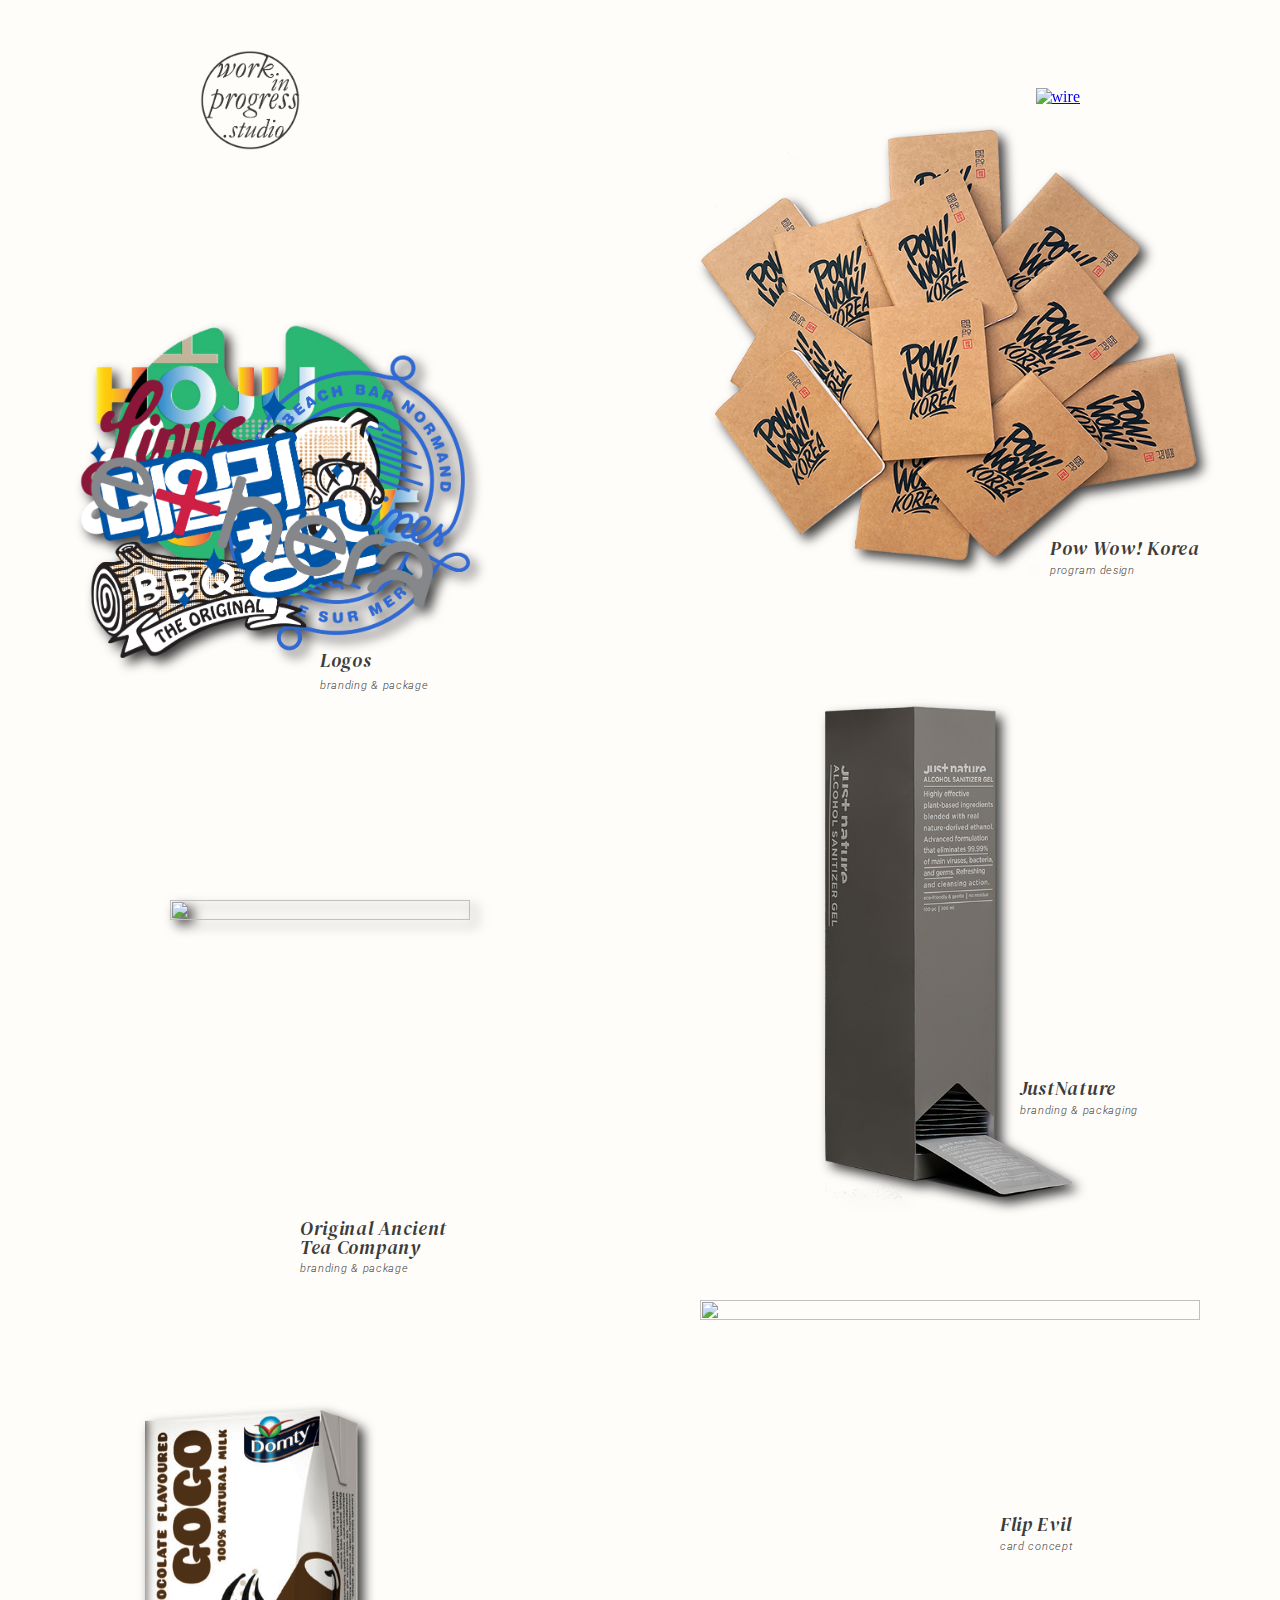
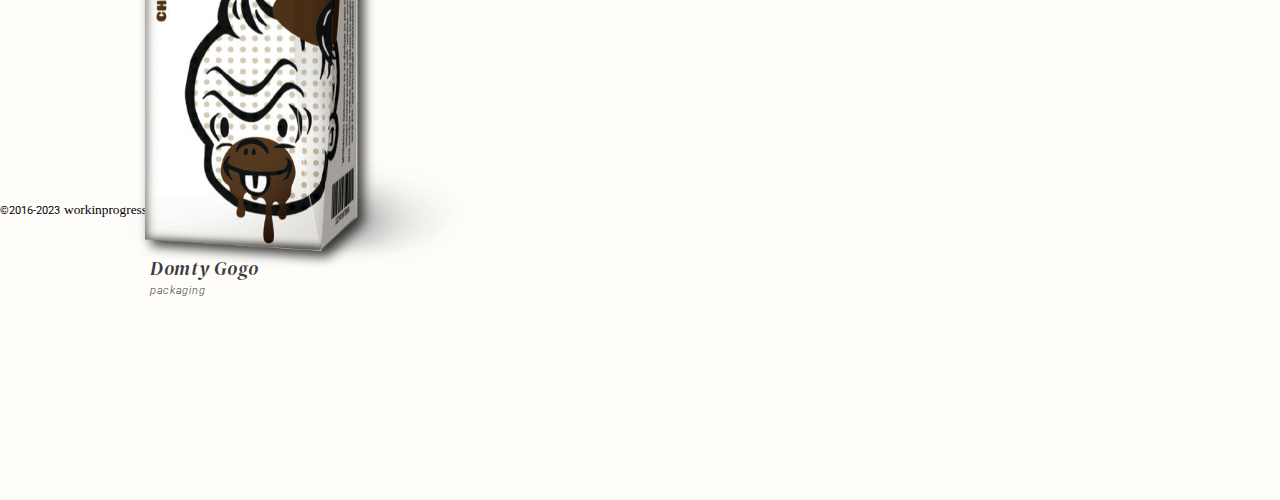
==== commit 0ce148c1: "Add files via upload" ====
--- a/index.html
+++ b/index.html
@@ -17,6 +17,10 @@
 <link rel="preconnect" href="https://fonts.googleapis.com">
 <link rel="preconnect" href="https://fonts.gstatic.com" crossorigin>
 <link href="https://fonts.googleapis.com/css2?family=Noto+Sans:wght@100;400;500;600;700&family=Roboto:ital,wght@0,100;0,300;0,400;0,500;1,100;1,300;1,400;1,500&family=Rubik:wght@400;500;600;700;800&display=swap" rel="stylesheet">
+<link rel="preconnect" href="https://fonts.googleapis.com">
+<link rel="preconnect" href="https://fonts.gstatic.com" crossorigin>
+<link href="https://fonts.googleapis.com/css2?family=Tinos&display=swap" rel="stylesheet">
+
 
 
 
@@ -31,7 +35,7 @@
 
     </div>
     <div class="contact">
-      <a href="https://www.w3schools.com"><img src="img/logo/contact.png" alt="wire" width="45" height="31"></a>
+      <a href="contact.html"><img src="img/logo/contact.png" alt="wire" width="45" height="31"></a>
     </div>
     </div>
 
@@ -151,10 +155,13 @@
 
 
 
+    <section>
       <div class="img_bottom">
-
+          <div class="rights">
+             <span style="font-family: 'Roboto', sans-serif; font-size:8pt;">©2016-2023</span> <span style="font-family: 'Charm', cursive;font-size:10pt;" class="rights_work">workinprogress.studio</span>  <span style="font-family: 'Tinos', serif; font-size:9pt;" class="rights_work">®All Rights Reserved.</span>
+          </div>
       </div>
-
+  </section>
 
 
 
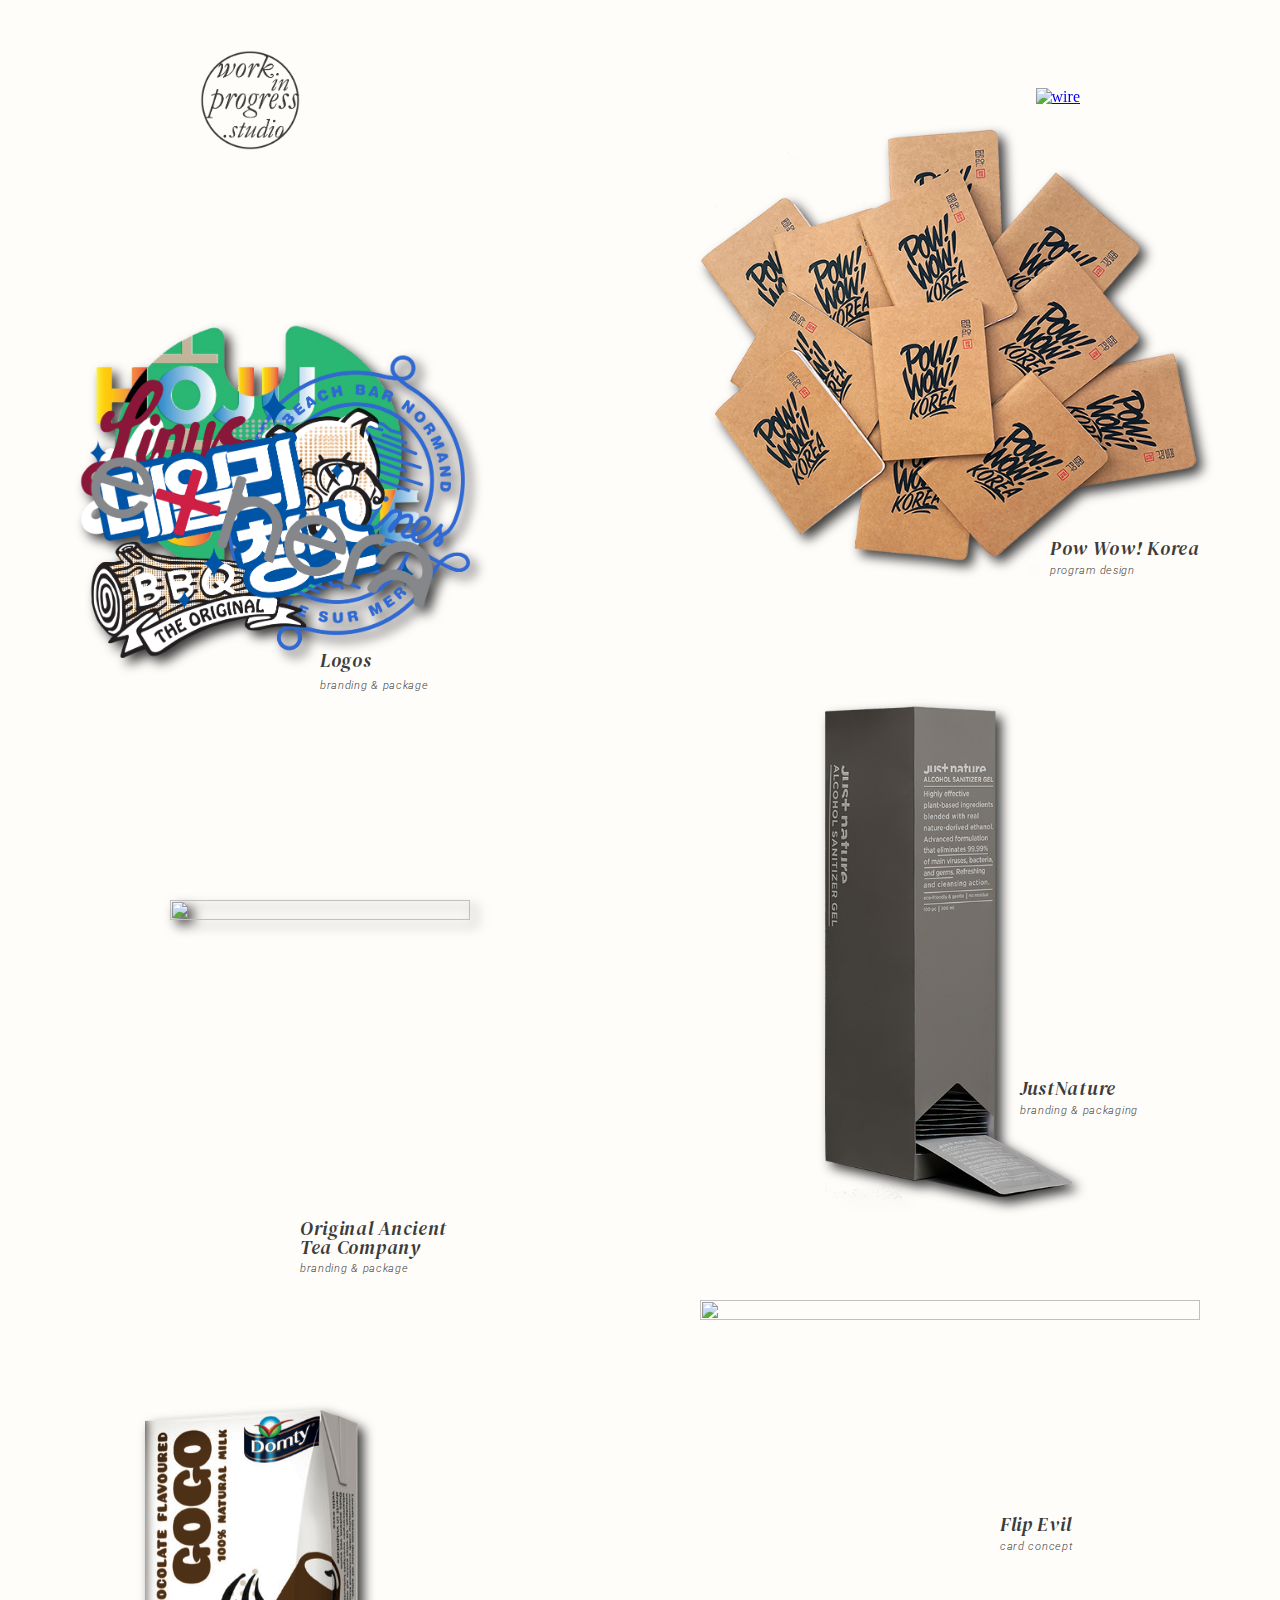
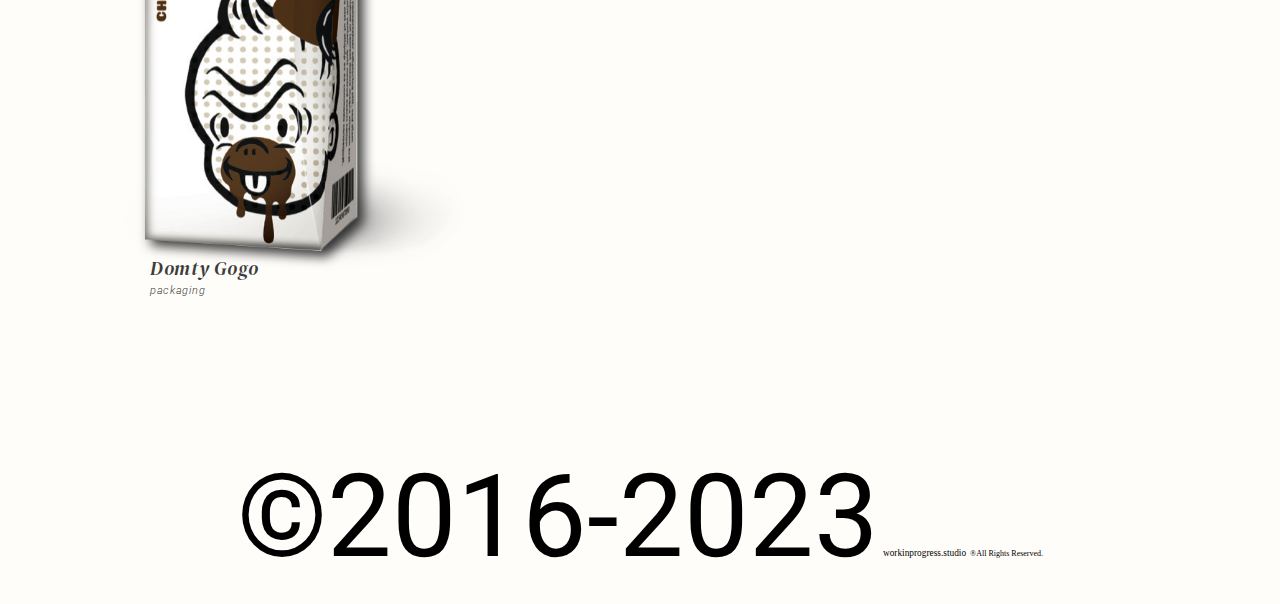
==== commit a9a886b4: "Update index.html" ====
--- a/index.html
+++ b/index.html
@@ -158,7 +158,7 @@
     <section>
       <div class="img_bottom">
           <div class="rights">
-             <span style="font-family: 'Roboto', sans-serif; font-size:8pt;">©2016-2023</span> <span style="font-family: 'Charm', cursive;font-size:10pt;" class="rights_work">workinprogress.studio</span>  <span style="font-family: 'Tinos', serif; font-size:9pt;" class="rights_work">®All Rights Reserved.</span>
+             <span style="font-family: 'Roboto', sans-serif; font-size:86pt;">©2016-2023</span> <span style="font-family: 'Charm', cursive;font-size:7pt;" class="rights_work">workinprogress.studio</span>  <span style="font-family: 'Tinos', serif; font-size:6pt;" class="rights_work">®All Rights Reserved.</span>
           </div>
       </div>
   </section>
--- a/src/style.css
+++ b/src/style.css
@@ -1,7 +1,5 @@
 
-  html {
-
-  }
+  
   body {
       padding: 0;
       margin: 0;
@@ -279,8 +277,7 @@
     font-weight:300;
     font-size: 8pt;
     color: #3c3c3c
-    cursor: pointer;
-
+  
   }
 
   .post {
@@ -345,8 +342,15 @@
   }
 
   .img_bottom {
+    margin-bottom:20px;
     width:100%;
-    height:300px;
+    height:auto;
+  }
+
+  .rights {
+    text-align: center;
+    margin: auto;
+    margin-top: 250px;
   }
 
 
@@ -908,7 +912,7 @@
      }
 
      .image_5 {
-       filter: drop-shadow(6px 6px 6px #393939);
+       
        margin-top: -40px;
        margin-left:-40px;
        transition: opacity 1s ease-in-out;
@@ -963,8 +967,9 @@
 }
 
 .img_bottom {
+  margin-bottom:50px;
   width:100%;
-  height:200px;
-}
-
-}
+  height:auto;
+}
+
+}
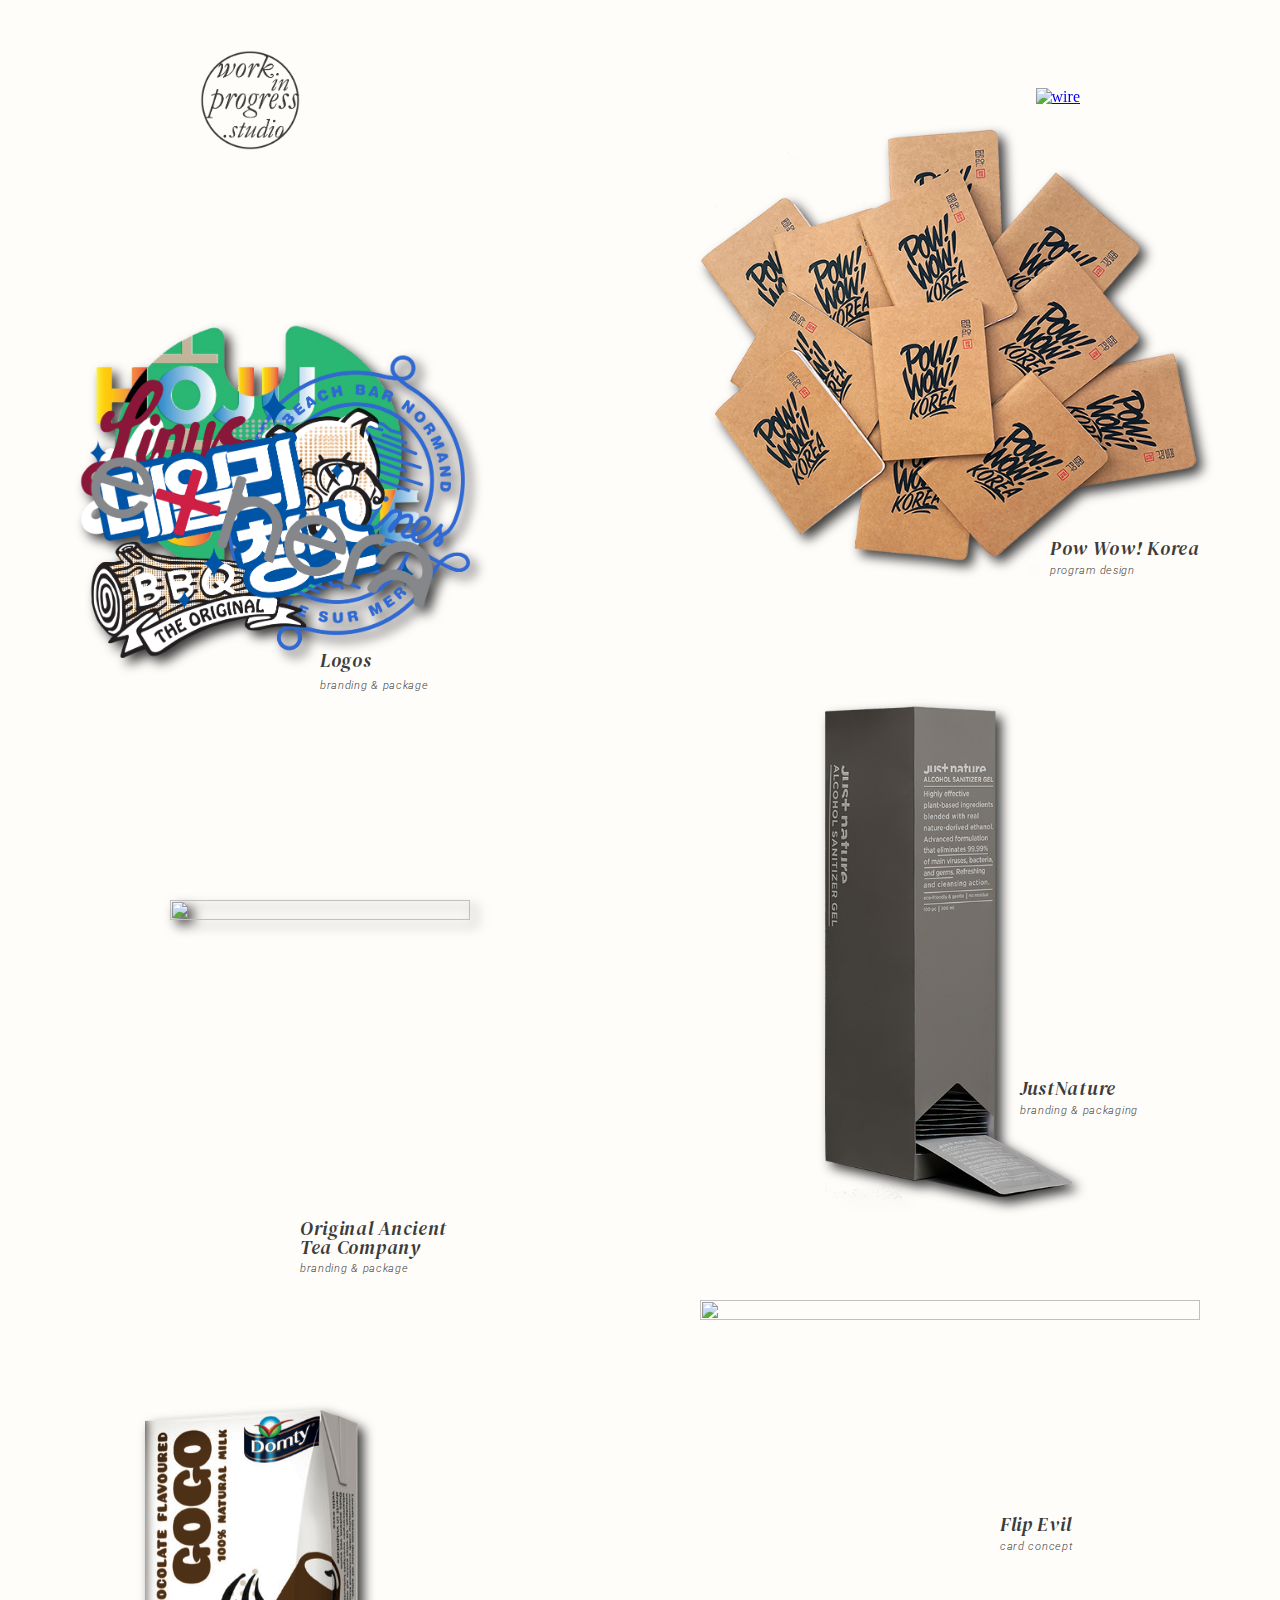
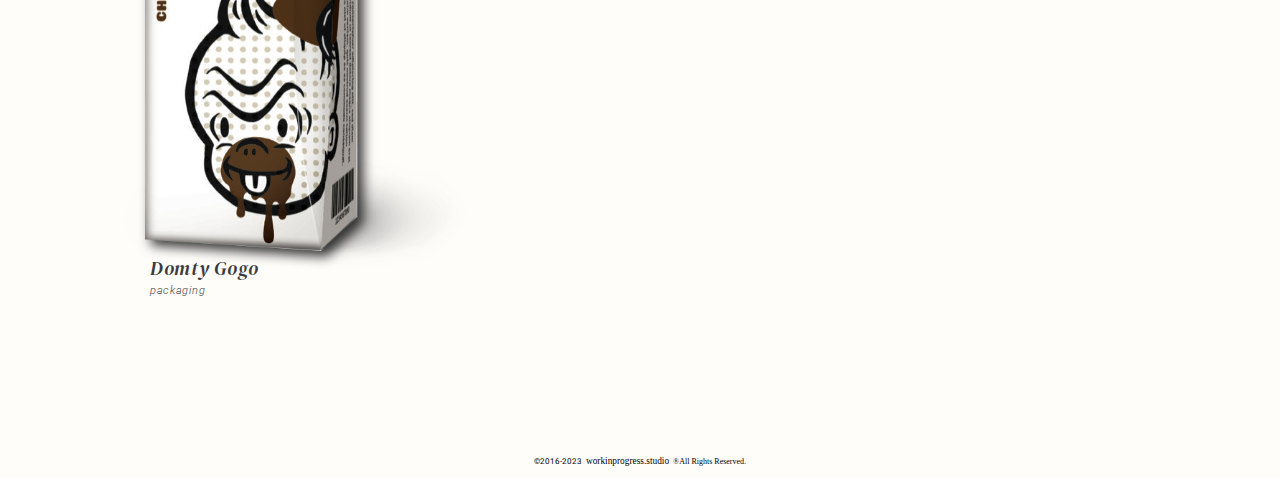
==== commit 127da4a0: "Update index.html" ====
--- a/index.html
+++ b/index.html
@@ -158,7 +158,7 @@
     <section>
       <div class="img_bottom">
           <div class="rights">
-             <span style="font-family: 'Roboto', sans-serif; font-size:86pt;">©2016-2023</span> <span style="font-family: 'Charm', cursive;font-size:7pt;" class="rights_work">workinprogress.studio</span>  <span style="font-family: 'Tinos', serif; font-size:6pt;" class="rights_work">®All Rights Reserved.</span>
+             <span style="font-family: 'Roboto', sans-serif; font-size:6pt;">©2016-2023</span> <span style="font-family: 'Charm', cursive;font-size:7pt;" class="rights_work">workinprogress.studio</span>  <span style="font-family: 'Tinos', serif; font-size:6pt;" class="rights_work">®All Rights Reserved.</span>
           </div>
       </div>
   </section>
--- a/src/style.css
+++ b/src/style.css
@@ -342,7 +342,7 @@
   }
 
   .img_bottom {
-    margin-bottom:20px;
+    margin-bottom:10px;
     width:100%;
     height:auto;
   }
